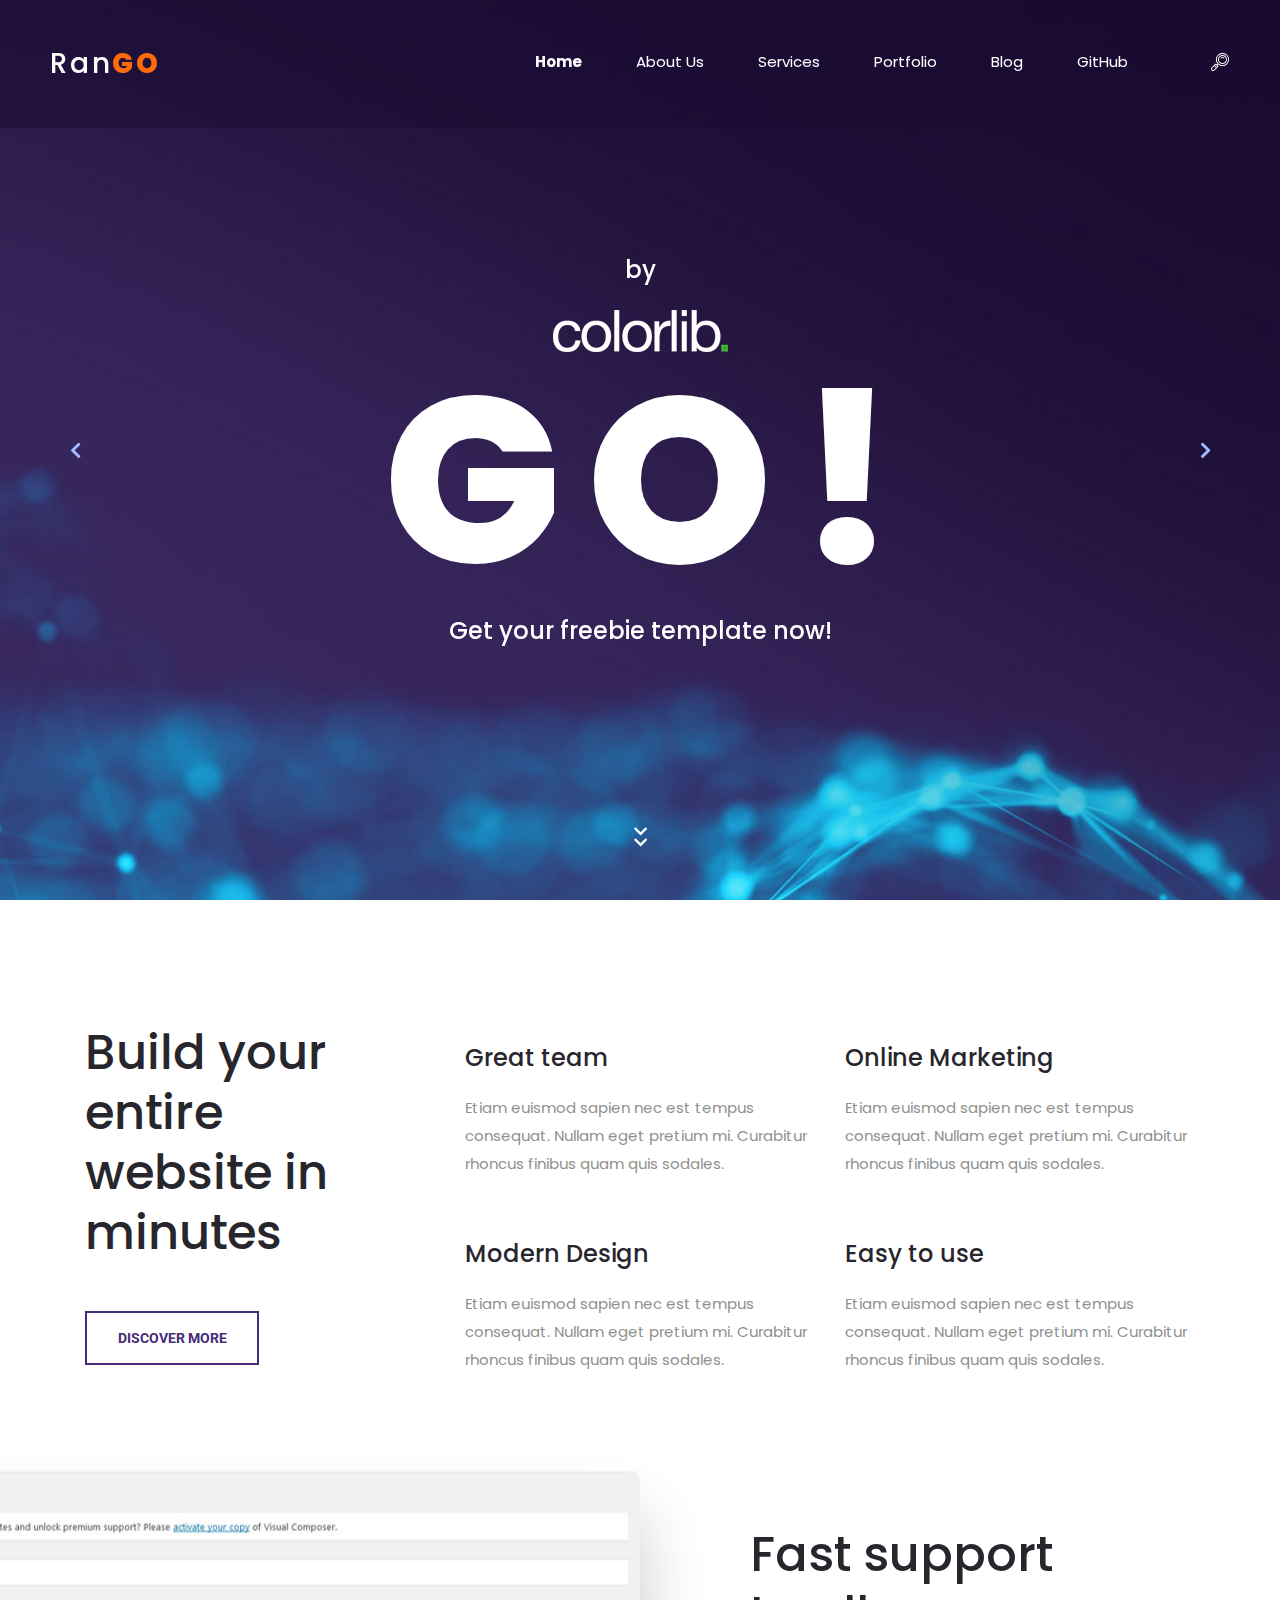
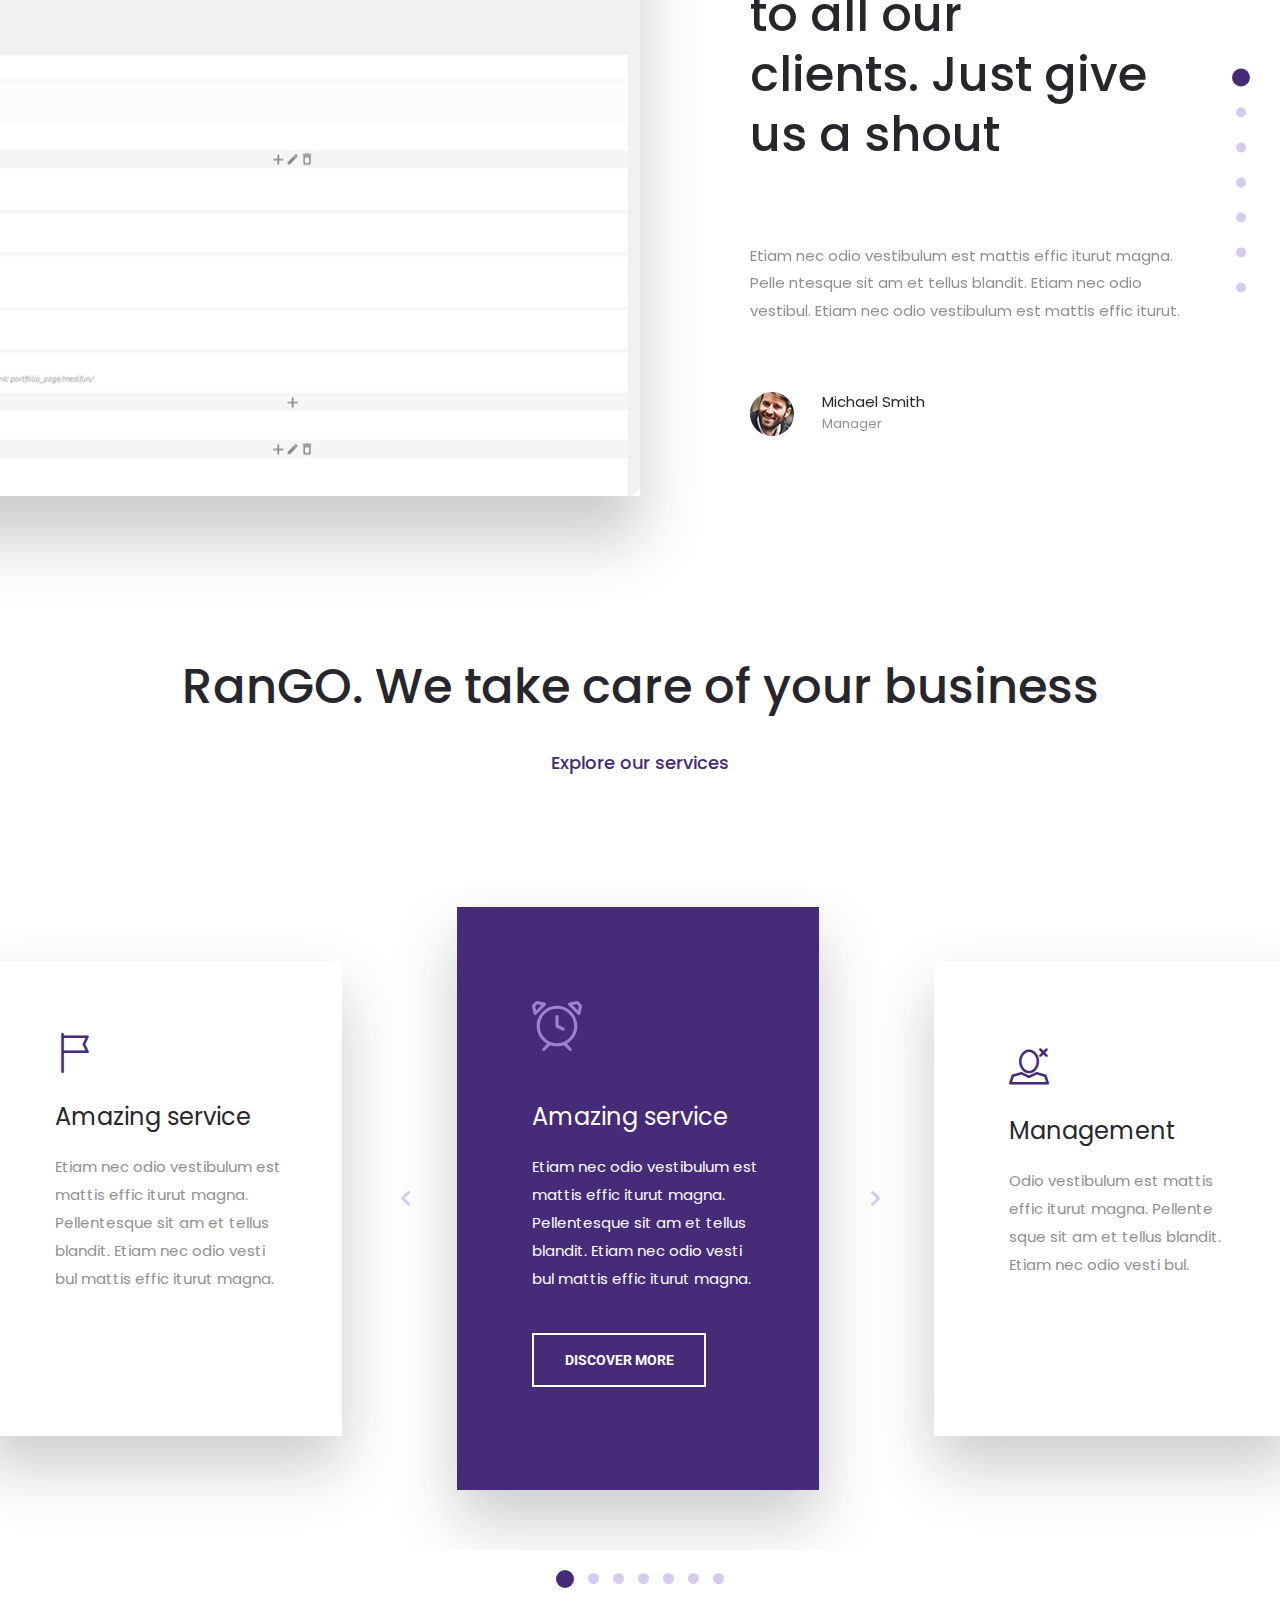
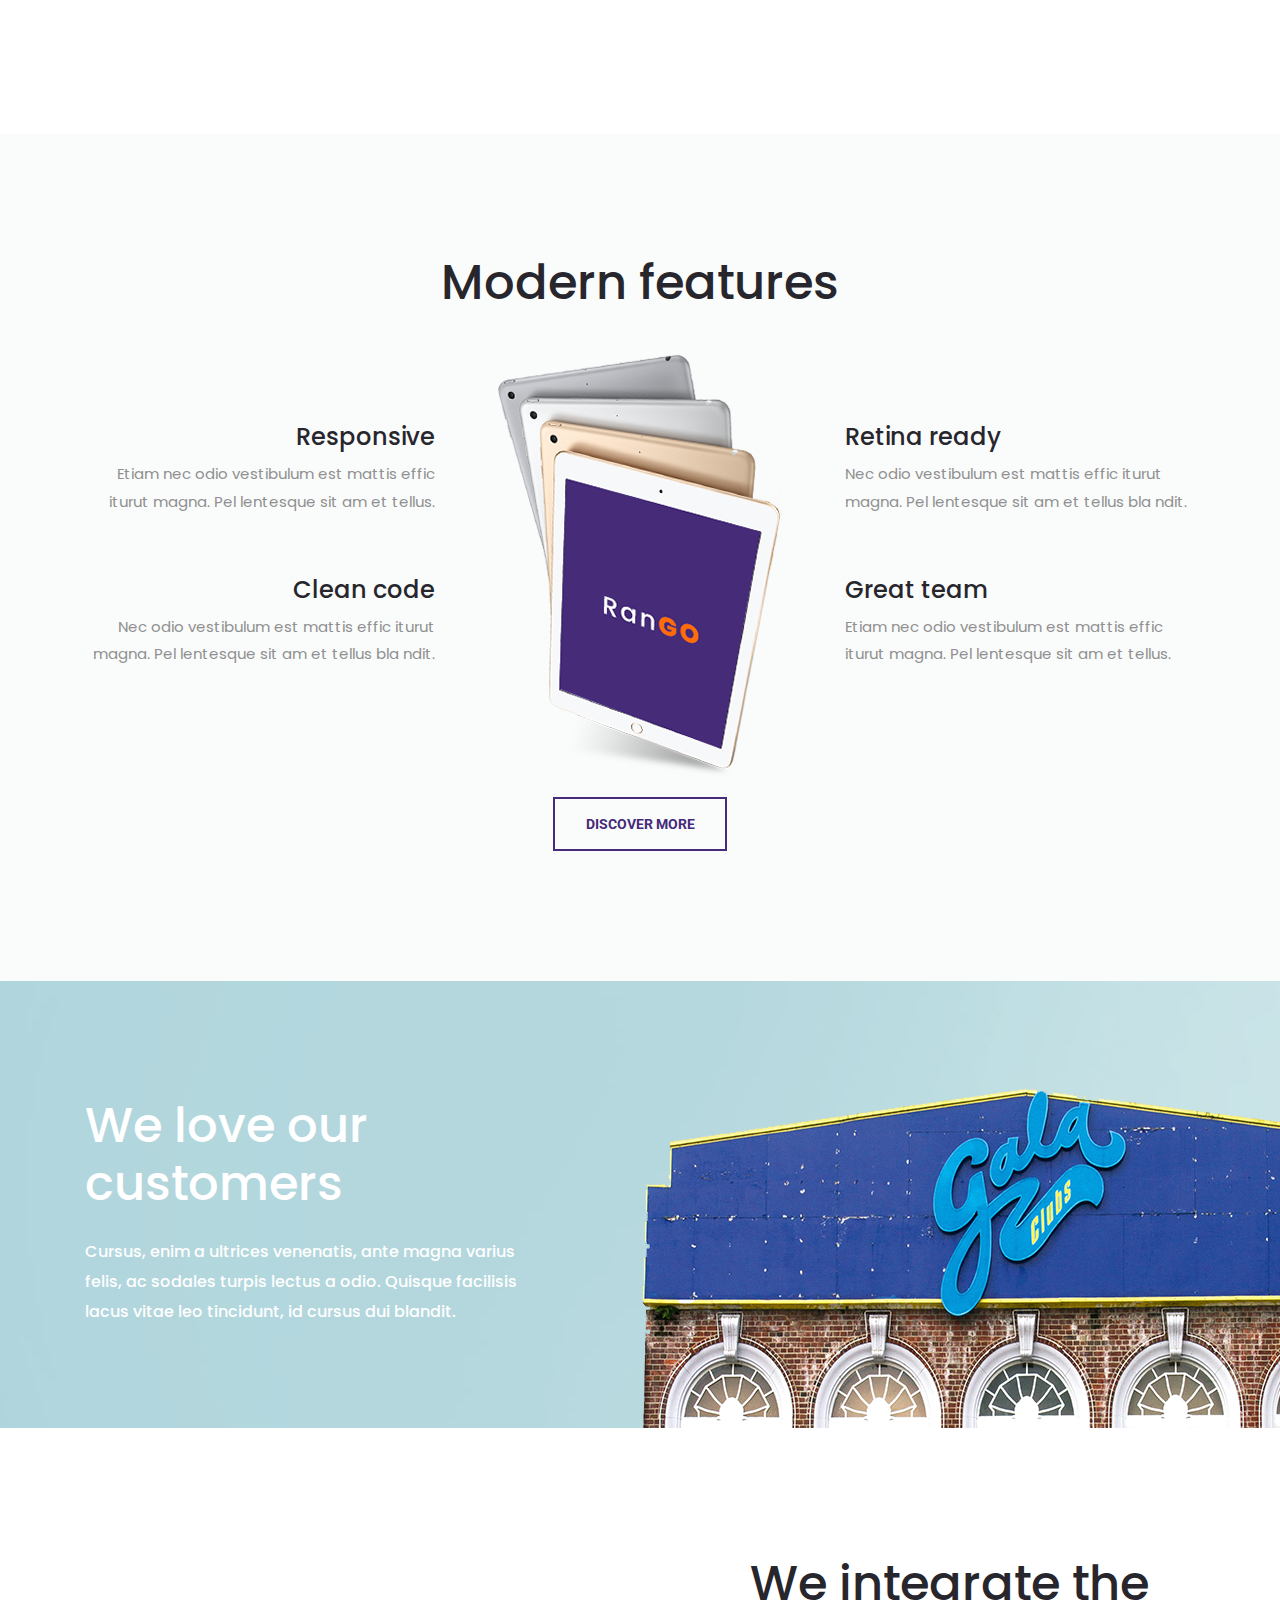
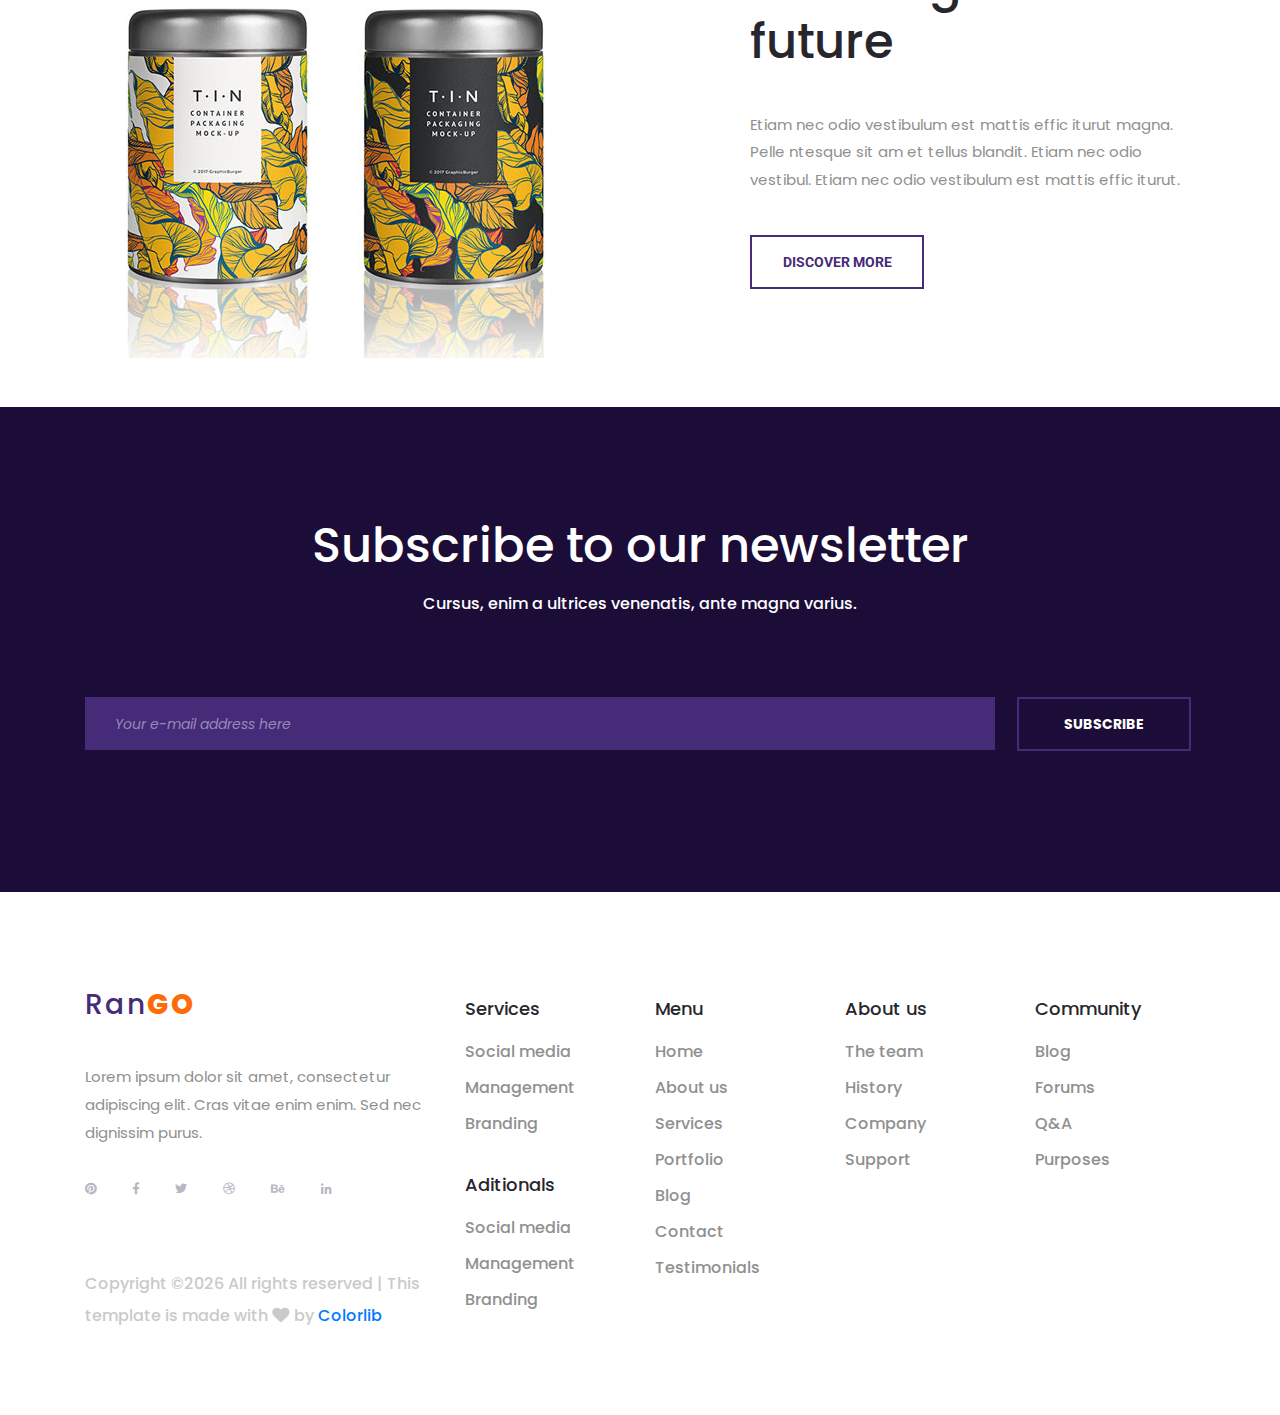
==== index.html @ 9c05bc5b "Añado plantillas para el sitio web" ====
<!DOCTYPE html>
<html lang="en">
<head>
<title>RanGO - Home</title>
<meta charset="utf-8">
<meta http-equiv="X-UA-Compatible" content="IE=edge">
<meta name="description" content="RanGO Project">
<meta name="viewport" content="width=device-width, initial-scale=1">
<link rel="stylesheet" type="text/css" href="styles/bootstrap4/bootstrap.min.css">
<link href="plugins/fontawesome-free-5.0.1/css/fontawesome-all.css" rel="stylesheet" type="text/css">
<link rel="stylesheet" type="text/css" href="plugins/OwlCarousel2-2.2.1/owl.carousel.css">
<link rel="stylesheet" type="text/css" href="plugins/OwlCarousel2-2.2.1/owl.theme.default.css">
<link rel="stylesheet" type="text/css" href="plugins/OwlCarousel2-2.2.1/animate.css">
<link rel="stylesheet" type="text/css" href="plugins/slick-1.8.0/slick.css">
<link href="plugins/icon-font/styles.css" rel="stylesheet" type="text/css">
<link rel="stylesheet" type="text/css" href="styles/main_styles.css">
<link rel="stylesheet" type="text/css" href="styles/responsive.css">
</head>

<body>

<div class="super_container">
	
	<!-- Header -->

	<header class="header d-flex flex-row justify-content-end align-items-center trans_200">
		
		<!-- Logo -->
		<div class="logo mr-auto">
			<a href="#">Ran<span>go</span></a>
		</div>

		<!-- Navigation -->
		<nav class="main_nav justify-self-end text-right">
			<ul>
				<li class="active"><a href="#">Home</a></li>
				<li><a href="about.html">About Us</a></li>
				<li><a href="services.html">Services</a></li>
				<li><a href="portfolio.html">Portfolio</a></li>
				<li><a href="https://linuxpsmrworks.business.blog/">Blog</a></li>
				<li><a href="contact.html">GitHub</a></li>
			</ul>
			
			<!-- Search -->
			<div class="search">
				<div class="search_content d-flex flex-column align-items-center justify-content-center">
					<div class="search_button d-flex flex-column align-items-center justify-content-center">
						<svg version="1.1" id="Layer_1" xmlns="http://www.w3.org/2000/svg" xmlns:xlink="http://www.w3.org/1999/xlink" x="0px" y="0px"
							width="18px" height="18px" viewBox="0 0 100 100" enable-background="new 0 0 100 100" xml:space="preserve">
							<g>
								<g>
									<path class="search_path" fill="#FFFFFF" d="M89.354,10.609c-14.144-14.146-37.157-14.146-51.301,0c-6.852,6.853-10.625,15.964-10.625,25.655
										c0,8.829,3.132,17.174,8.87,23.771l-4.32,4.321l-4.402-4.403c-0.482-0.482-1.137-0.754-1.819-0.754s-1.337,0.271-1.819,0.754
										L3.31,80.584c-2.148,2.147-3.331,5.004-3.331,8.042s1.183,5.895,3.331,8.042C5.457,98.817,8.313,100,11.35,100
										c3.038,0,5.894-1.184,8.041-3.331l20.627-20.631c0.482-0.482,0.753-1.137,0.753-1.819s-0.271-1.337-0.753-1.819l-4.403-4.403
										l4.322-4.322c6.795,5.902,15.28,8.855,23.766,8.855c9.289,0,18.579-3.537,25.65-10.61c6.852-6.853,10.625-15.963,10.625-25.654
										C99.979,26.573,96.205,17.462,89.354,10.609z M15.753,93.029c-1.176,1.177-2.739,1.824-4.403,1.824
										c-1.663,0-3.227-0.648-4.403-1.824c-1.176-1.176-1.823-2.74-1.823-4.403s0.647-3.228,1.824-4.403L18.458,72.71l8.805,8.807
										L15.753,93.029z M30.902,77.878l-8.805-8.807l3.659-3.66l8.806,8.808L30.902,77.878z M85.715,58.28
										c-12.137,12.14-31.886,12.14-44.023,0c-5.88-5.881-9.118-13.699-9.118-22.016c0-8.316,3.238-16.135,9.118-22.016
										c6.069-6.069,14.041-9.104,22.012-9.104c7.972,0,15.943,3.035,22.013,9.104c5.88,5.881,9.117,13.699,9.117,22.016
										S91.596,52.399,85.715,58.28z"></path>
								</g>
							</g>
							<g>
								<g>
									<path class="search_path" fill="#FFFFFF" d="M81.47,18.495c-9.797-9.798-25.736-9.798-35.533,0c-9.796,9.798-9.796,25.741,0,35.539
										c4.898,4.898,11.333,7.349,17.766,7.349c6.435,0,12.868-2.45,17.767-7.349l0,0C91.266,44.235,91.266,28.293,81.47,18.495z
										 M77.831,50.395c-7.79,7.791-20.466,7.791-28.256,0c-7.79-7.792-7.79-20.469,0-28.261c3.896-3.896,9.011-5.843,14.128-5.843
										c5.116,0,10.233,1.948,14.128,5.843C85.621,29.925,85.621,42.603,77.831,50.395z"></path>
								</g>
							</g>
							<g>
								<g>
									<path class="search_path" fill="#FFFFFF" d="M73.283,26.683c-5.282-5.283-13.877-5.283-19.16,0c-1.004,1.005-1.004,2.634,0,3.639
										c1.005,1.005,2.634,1.005,3.639,0c3.276-3.276,8.607-3.276,11.884,0c0.502,0.503,1.16,0.754,1.818,0.754
										c0.659,0,1.317-0.251,1.819-0.754C74.288,29.317,74.288,27.688,73.283,26.683z"></path>
								</g>
							</g>
						</svg>
					</div>

					<form id="search_form" class="search_form bez_1">
						<input type="search" class="search_input bez_1">
					</form>

				</div>
			</div>
		</nav>

		<!-- Hamburger -->
		<div class="hamburger_container bez_1">
			<i class="fas fa-bars trans_200"></i>
		</div>
		
	</header>

	<!-- Menu -->

	<div class="menu_container">
		<div class="menu menu_mm text-right">
			<div class="menu_close"><i class="far fa-times-circle trans_200"></i></div>
			<ul class="menu_mm">
				<li class="menu_mm active"><a href="#">Home</a></li>
				<li class="menu_mm"><a href="about.html">About Us</a></li>
				<li class="menu_mm"><a href="services.html">Services</a></li>
				<li class="menu_mm"><a href="portfolio.html">Portfolio</a></li>
				<li class="menu_mm"><a href="blog.html">Blog</a></li>
				<li class="menu_mm"><a href="contact.html">Contact</a></li>
			</ul>
		</div>
	</div>

	<!-- Home -->

	<div class="home">
		<div class="home_background_container prlx_parent">
			<div class="home_background prlx" style="background-image:url(images/slider_background.jpg)"></div>
		</div>
		
		<!-- Hero Slider -->
		<div class="hero_slider_container">
			
			<!-- Slider -->
			<div class="owl-carousel owl-theme hero_slider">

				<!-- Slider Item -->
				<div class="owl-item hero_slider_item item_1 d-flex flex-column align-items-center justify-content-center">
					<span>by</span>
					<span><img src="images/colorlib.png" alt=""></span>
					<span>GO!</span>
					<span>Get your freebie template now!</span>
				</div>

				<!-- Slider Item -->
				<div class="owl-item hero_slider_item item_1 d-flex flex-column align-items-center justify-content-center">
					<span>by</span>
					<span><img src="images/colorlib.png" alt=""></span>
					<span>GO!</span>
					<span>Get your freebie template now!</span>
				</div>

				<!-- Slider Item -->
				<div class="owl-item hero_slider_item item_1 d-flex flex-column align-items-center justify-content-center">
					<span>by</span>
					<span><img src="images/colorlib.png" alt=""></span>
					<span>GO!</span>
					<span>Get your freebie template now!</span>
				</div>

			</div>
			
			<!-- Hero Slider Navigation Left -->
			<div class="hero_slider_nav hero_slider_nav_left">
				<div class="hero_slider_prev d-flex flex-column align-items-center justify-content-center trans_200">
					<i class="fas fa-chevron-left trans_200"></i>
				</div>
			</div>

			<!-- Hero Slider Navigation Right -->
			<div class="hero_slider_nav hero_slider_nav_right">
				<div class="hero_slider_next d-flex flex-column align-items-center justify-content-center trans_200">
					<i class="fas fa-chevron-right trans_200"></i>
				</div>
			</div>

		</div>

		<div class="hero_side_text_container">
			<div class="double_arrow_container d-flex flex-column align-items-center justify-content-center">
				<div class="double_arrow nav_links" data-scroll-to=".icon_boxes">
					<i class="fas fa-chevron-left trans_200"></i>
					<i class="fas fa-chevron-left trans_200"></i>
				</div>
			</div>
			<div class="hero_side_text">
				<h2>Modern design easy to use</h2>
				<p>Maecenas id orci rutrum, vehicula nunc sit amet, fringilla ante. Nulla efficitur vitae ligula commodo varius.</p>
			</div>
		</div>
		
		<div class="next_section_scroll">
			<div class="next_section nav_links" data-scroll-to=".icon_boxes">
				<i class="fas fa-chevron-down trans_200"></i>
				<i class="fas fa-chevron-down trans_200"></i>
			</div>
		</div>
			
	</div>

	<!-- Icon Boxes -->

	<div class="icon_boxes">
		<div class="container">
			<div class="row">
				<div class="col-lg-4">
					<div class="icon_box_title">
						<h1>Build your entire website in minutes</h1>
					</div>
					<div class="button icon_box_button trans_200">
						<a href="#" class="trans_200">discover more</a>
					</div>
				</div>

				<div class="col-lg-4 icon_box_col">

					<!-- Icon Box Item -->
					<div class="icon_box_item">
						<h2>Great team</h2>
						<p>Etiam euismod sapien nec est tempus consequat. Nullam eget pretium mi. Curabitur rhoncus finibus quam quis sodales.</p>
					</div>

					<!-- Icon Box Item -->
					<div class="icon_box_item">
						<h2>Modern Design</h2>
						<p>Etiam euismod sapien nec est tempus consequat. Nullam eget pretium mi. Curabitur rhoncus finibus quam quis sodales.</p>
					</div>

				</div>

				<div class="col-lg-4 icon_box_col">

					<!-- Icon Box Item -->
					<div class="icon_box_item">
						<h2>Online Marketing</h2>
						<p>Etiam euismod sapien nec est tempus consequat. Nullam eget pretium mi. Curabitur rhoncus finibus quam quis sodales.</p>
					</div>

					<!-- Icon Box Item -->
					<div class="icon_box_item">
						<h2>Easy to use</h2>
						<p>Etiam euismod sapien nec est tempus consequat. Nullam eget pretium mi. Curabitur rhoncus finibus quam quis sodales.</p>
					</div>
					
				</div>
			</div>
		</div>
	</div>

	<!-- Vertical Slider Section -->

	<div class="v_slider_section">
		<div class="container fill_height">
			<div class="row fill_height">

				<div class="col-lg-6 v_slider_section_image">
					<div class="v_slider_image">
						<img src="images/v_slider_section.jpg" alt="">
					</div>
				</div>

				<div class="col-lg-5 offset-lg-1 v_slider_content d-flex flex-column justify-content-center">
					<div class="v_slider_container">

						<!-- Vertical Slider -->
						<div class="v_slider">

							<!-- Vertical Slider Item -->
							<div class="v_slider_item">
								<h1>Fast support</h1>
								<h1>to all our</h1>
								<h1>clients. Just give</h1>
								<h1>us a shout</h1>
								<p>Etiam nec odio vestibulum est mattis effic iturut magna. Pelle ntesque sit am et tellus blandit. Etiam nec odio vestibul. Etiam nec odio vestibulum est mattis effic iturut.</p>
								<div class="person d-flex flex-row">
									<div class="person_image">
										<img src="images/person_1.png" alt="">
									</div>
									<div class="person_meta">
										<div class="person_name">Michael Smith</div>
										<div class="person_title">Manager</div>
									</div>
								</div>
							</div>

							<!-- Vertical Slider Item -->
							<div class="v_slider_item">
								<h1>Fast support</h1>
								<h1>to all our</h1>
								<h1>clients. Just give</h1>
								<h1>us a shout</h1>
								<p>Etiam nec odio vestibulum est mattis effic iturut magna. Pelle ntesque sit am et tellus blandit. Etiam nec odio vestibul. Etiam nec odio vestibulum est mattis effic iturut.</p>
								<div class="person d-flex flex-row">
									<div class="person_image">
										<img src="images/person_1.png" alt="">
									</div>
									<div class="person_meta">
										<div class="person_name">Michael Smith</div>
										<div class="person_title">Manager</div>
									</div>
								</div>
							</div>

							<!-- Vertical Slider Item -->
							<div class="v_slider_item">
								<h1>Fast support</h1>
								<h1>to all our</h1>
								<h1>clients. Just give</h1>
								<h1>us a shout</h1>
								<p>Etiam nec odio vestibulum est mattis effic iturut magna. Pelle ntesque sit am et tellus blandit. Etiam nec odio vestibul. Etiam nec odio vestibulum est mattis effic iturut.</p>
								<div class="person d-flex flex-row">
									<div class="person_image">
										<img src="images/person_1.png" alt="">
									</div>
									<div class="person_meta">
										<div class="person_name">Michael Smith</div>
										<div class="person_title">Manager</div>
									</div>
								</div>
							</div>

							<!-- Vertical Slider Item -->
							<div class="v_slider_item">
								<h1>Fast support</h1>
								<h1>to all our</h1>
								<h1>clients. Just give</h1>
								<h1>us a shout</h1>
								<p>Etiam nec odio vestibulum est mattis effic iturut magna. Pelle ntesque sit am et tellus blandit. Etiam nec odio vestibul. Etiam nec odio vestibulum est mattis effic iturut.</p>
								<div class="person d-flex flex-row">
									<div class="person_image">
										<img src="images/person_1.png" alt="">
									</div>
									<div class="person_meta">
										<div class="person_name">Michael Smith</div>
										<div class="person_title">Manager</div>
									</div>
								</div>
							</div>

							<!-- Vertical Slider Item -->
							<div class="v_slider_item">
								<h1>Fast support</h1>
								<h1>to all our</h1>
								<h1>clients. Just give</h1>
								<h1>us a shout</h1>
								<p>Etiam nec odio vestibulum est mattis effic iturut magna. Pelle ntesque sit am et tellus blandit. Etiam nec odio vestibul. Etiam nec odio vestibulum est mattis effic iturut.</p>
								<div class="person d-flex flex-row">
									<div class="person_image">
										<img src="images/person_1.png" alt="">
									</div>
									<div class="person_meta">
										<div class="person_name">Michael Smith</div>
										<div class="person_title">Manager</div>
									</div>
								</div>
							</div>

							<!-- Vertical Slider Item -->
							<div class="v_slider_item">
								<h1>Fast support</h1>
								<h1>to all our</h1>
								<h1>clients. Just give</h1>
								<h1>us a shout</h1>
								<p>Etiam nec odio vestibulum est mattis effic iturut magna. Pelle ntesque sit am et tellus blandit. Etiam nec odio vestibul. Etiam nec odio vestibulum est mattis effic iturut.</p>
								<div class="person d-flex flex-row">
									<div class="person_image">
										<img src="images/person_1.png" alt="">
									</div>
									<div class="person_meta">
										<div class="person_name">Michael Smith</div>
										<div class="person_title">Manager</div>
									</div>
								</div>
							</div>

							<!-- Vertical Slider Item -->
							<div class="v_slider_item">
								<h1>Fast support</h1>
								<h1>to all our</h1>
								<h1>clients. Just give</h1>
								<h1>us a shout</h1>
								<p>Etiam nec odio vestibulum est mattis effic iturut magna. Pelle ntesque sit am et tellus blandit. Etiam nec odio vestibul. Etiam nec odio vestibulum est mattis effic iturut.</p>
								<div class="person d-flex flex-row">
									<div class="person_image">
										<img src="images/person_1.png" alt="">
									</div>
									<div class="person_meta">
										<div class="person_name">Michael Smith</div>
										<div class="person_title">Manager</div>
									</div>
								</div>
							</div>

						</div>
					</div>
				</div>

			</div>
		</div>
	</div>

	<!-- Services -->

	<div class="services">
		<div class="container">
			<div class="row">
				<div class="col text-center">
					<div class="section_title">
						<h1>RanGO. We take care of your business</h1>
						<span>Explore our services</span>
					</div>
				</div>
			</div>
		</div>

		<div class="h_slider_container services_slider_container">
			<div class="service_slider_outer">
				<!-- Services Slider -->
				<div class="owl-carousel owl-theme services_slider">
					
					<!-- Services Slider Item-->
					<div class="owl-item services_item">
						<div class="services_item_inner">
							<div class="service_item_content">
								<div class="service_item_title">
									<div class="service_item_icon">
										<div data-icon="&#xe083;" class="icon"></div>
									</div>
									<h2>Amazing service</h2>
								</div>
								<p>Etiam nec odio vestibulum est mattis effic iturut magna. Pellentesque sit am et tellus blandit. Etiam nec odio vesti bul mattis effic iturut magna.</p>
								<div class="button service_item_button trans_200">
									<a href="#" class="trans_200">discover more</a>
								</div>
							</div>
						</div>
					</div>

					<!-- Services Slider Item-->
					<div class="owl-item services_item">
						<div class="services_item_inner">
							<div class="service_item_content">
								<div class="service_item_title">
									<div class="service_item_icon">
										<div data-icon="&#xe059;" class="icon"></div>
									</div>
									<h2>Management</h2>
								</div>
								<p>Odio vestibulum est mattis effic iturut magna. Pellente sque sit am et tellus blandit. Etiam nec odio vesti bul.</p>
								<div class="button service_item_button trans_200">
									<a href="#" class="trans_200">discover more</a>
								</div>
							</div>
						</div>
					</div>

					<!-- Services Slider Item-->
					<div class="owl-item services_item">
						<div class="services_item_inner">
							<div class="service_item_content">
								<div class="service_item_title">
									<div class="service_item_icon">
										<div data-icon="&#xe024;" class="icon"></div>
									</div>
									<h2>Risk Evaluation</h2>
								</div>
								<p>Odio vestibulum est mattis effic iturut magna. Pellente sque sit am et tellus blandit. Etiam nec odio vesti bul.</p>
								<div class="button service_item_button trans_200">
									<a href="#" class="trans_200">discover more</a>
								</div>
							</div>
						</div>
					</div>

					<!-- Services Slider Item-->
					<div class="owl-item services_item">
						<div class="services_item_inner">
							<div class="service_item_content">
								<div class="service_item_title">
									<div class="service_item_icon">
										<div data-icon="&#xe05e;" class="icon"></div>
									</div>
									<h2>Assesment</h2>
								</div>
								<p>Etiam nec odio vestibulum est mattis effic iturut magna. Pel lentesque sit am et tellus bla ndit. Etiam nec odio vestibul.</p>
								<div class="button service_item_button trans_200">
									<a href="#" class="trans_200">discover more</a>
								</div>
							</div>
						</div>
					</div>

					<!-- Services Slider Item-->
					<div class="owl-item services_item">
						<div class="services_item_inner">
							<div class="service_item_content">
								<div class="service_item_title">
									<div class="service_item_icon">
										<div data-icon="&#xe059;" class="icon"></div>
									</div>
									<h2>Great team</h2>
								</div>
								<p>Etiam nec odio vestibulum est mattis effic iturut magna. Pel lentesque sit am et tellus bla ndit. Etiam nec odio vestibul.</p>
								<div class="button service_item_button trans_200">
									<a href="#" class="trans_200">discover more</a>
								</div>
							</div>
						</div>
					</div>

					<!-- Services Slider Item-->
					<div class="owl-item services_item">
						<div class="services_item_inner">
							<div class="service_item_content">
								<div class="service_item_title">
									<div class="service_item_icon">
										<div data-icon="&#xe040;" class="icon"></div>
									</div>
									<h2>Amazing service</h2>
								</div>
								<p>Etiam nec odio vestibulum est mattis effic iturut magna. Pellentesque sit am et tellus blandit. Etiam nec odio vesti bul mattis effic iturut magna.</p>
								<div class="button service_item_button trans_200">
									<a href="#" class="trans_200">discover more</a>
								</div>
							</div>
						</div>
					</div>

					<!-- Services Slider Item-->
					<div class="owl-item services_item">
						<div class="services_item_inner">
							<div class="service_item_content">
								<div class="service_item_title">
									<div class="service_item_icon">
										<div data-icon="&#xe020;" class="icon"></div>
									</div>
									<h2>Amazing service</h2>
								</div>
								<p>Etiam nec odio vestibulum est mattis effic iturut magna. Pellentesque sit am et tellus blandit. Etiam nec odio vesti bul mattis effic iturut magna.</p>
								<div class="button service_item_button trans_200">
									<a href="#" class="trans_200">discover more</a>
								</div>
							</div>
						</div>
					</div>

				</div>
			
				<div class="services_slider_nav services_slider_nav_left"><i class="fas fa-chevron-left trans_200"></i></div>
				<div class="services_slider_nav services_slider_nav_right"><i class="fas fa-chevron-right trans_200"></i></div>

			</div>
		</div>
	</div>

	<!-- Features -->

	<div class="features">
		<div class="container">
			<div class="row">
				<div class="col text-center">

					<div class="section_title">
						<h1>Modern features</h1>
					</div>

				</div>
			</div>
			<div class="row features_row">

				<div class="col-lg-4 text-lg-right features_col order-lg-1 order-2">
					
					<!-- Features Item-->
					<div class="features_item">
						<h2>Responsive</h2>
						<p>Etiam nec odio vestibulum est mattis effic iturut magna. Pel lentesque sit am et tellus.</p>
					</div>

					<!-- Features Item-->
					<div class="features_item">
						<h2>Clean code</h2>
						<p>Nec odio vestibulum est mattis effic iturut magna. Pel lentesque sit am et tellus bla ndit.</p>
					</div>

				</div>

				<div class="col-lg-4 d-flex flex-column align-items-center order-lg-2 order-1">
					<div class="features_image">
						<img src="images/features.png" alt="">
					</div>
					<div class="button features_button trans_200">
						<a href="#" class="trans_200">discover more</a>
					</div>
				</div>

				<div class="col-lg-4 features_col order-lg-3 order-3">
					
					<!-- Features Item-->
					<div class="features_item">
						<h2>Retina ready</h2>
						<p>Nec odio vestibulum est mattis effic iturut magna. Pel lentesque sit am et tellus bla ndit.</p>
					</div>

					<!-- Features Item-->
					<div class="features_item">
						<h2>Great team</h2>
						<p>Etiam nec odio vestibulum est mattis effic iturut magna. Pel lentesque sit am et tellus.</p>
					</div>

					<div class="button features_button_2 trans_200">
						<a href="#" class="trans_200">discover more</a>
					</div>

				</div>
			</div>
		</div>
	</div>

	<!-- Call to action -->

	<div class="cta">
		<div class="cta_background" style="background-image:url(images/cta_background.jpg)"></div>
		
		<div class="container">
			<div class="row">
				<div class="col-lg-5 order-lg-1 order-2">
					<div class="cta_content">
						<h1>We love our customers</h1>
						<p>Cursus, enim a ultrices venenatis, ante magna varius felis, ac sodales turpis lectus a odio. Quisque facilisis lacus vitae leo tincidunt, id cursus dui blandit.</p>
					</div>
				</div>

				<div class="col-lg-6 offset-lg-1 order-lg-2 order-1">
					<div class="cta_image d-flex flex-column justify-content-end">
						<img src="images/cta.png" alt="image by https://unsplash.com/@heysupersimi">
					</div>
				</div>
			</div>
		</div>
	</div>

	<!-- Text Line -->

	<div class="text_line">
		<div class="container">
			<div class="row">

				<div class="col-lg-5 text-lg-right text-center">
					<div class="text_line_image">
						<img src="images/line.jpg" alt="">
					</div>
				</div>

				<div class="col-lg-5 offset-lg-2">
					<div class="text_line_content">
						<h1>We integrate the future</h1>
						<p>Etiam nec odio vestibulum est mattis effic iturut magna. Pelle ntesque sit am et tellus blandit. Etiam nec odio vestibul. Etiam nec odio vestibulum est mattis effic iturut.</p>
						<div class="button text_line_button trans_200">
							<a href="#" class="trans_200">discover more</a>
						</div>
					</div>
				</div>
			</div>
		</div>
	</div>

	<!-- Newsletter -->

	<div class="newsletter">
		<div class="container">
			<div class="row">
				<div class="col text-lg-center text-left">
					<div class="newsletter_content">

						<!-- Newsletter Title -->
						<div class="newsletter_title">
							<h1>Subscribe to our newsletter</h1>
							<span>Cursus, enim a ultrices venenatis, ante magna varius.</span>
						</div>
						
						<!-- Newsletter Form -->
						<div class="newsletter_form_container">
							<form action="#">
								<div class="input-group">
									<input type="email" class="newsletter_email" placeholder="Your e-mail address here" required="required" data-error="Valid email address is required.">
									<button id="newsletter_form_submit" type="submit" class="button newsletter_submit_button trans_200" value="Submit">
										subscribe
									</button>
								</div>
									
							</form>
						</div>

					</div>
				</div>
			</div>
		</div>
	</div>

	<!-- Footer -->

	<footer class="footer">
		<div class="container">
			<div class="row">
				
				<div class="col-lg-4">

					<!-- Footer Intro -->
					<div class="footer_intro">

						<!-- Logo -->
						<div class="logo footer_logo">
							<a href="#">Ran<span>go</span></a>
						</div>

						<p>Lorem ipsum dolor sit amet, consectetur adipiscing elit. Cras vitae enim enim. Sed nec dignissim purus.</p>
						
						<!-- Social -->
						<div class="footer_social">
							<ul>
								<li><a href="#"><i class="fab fa-pinterest"></i></a></li>
								<li><a href="#"><i class="fab fa-facebook-f"></i></a></li>
								<li><a href="#"><i class="fab fa-twitter"></i></a></li>
								<li><a href="#"><i class="fab fa-dribbble"></i></a></li>
								<li><a href="#"><i class="fab fa-behance"></i></a></li>
								<li><a href="#"><i class="fab fa-linkedin-in"></i></a></li>
							</ul>
						</div>
						
						<!-- Copyright -->
						<div class="footer_cr"><!-- Link back to Colorlib can't be removed. Template is licensed under CC BY 3.0. -->
Copyright &copy;<script>document.write(new Date().getFullYear());</script> All rights reserved | This template is made with <i class="fa fa-heart" aria-hidden="true"></i> by <a href="https://colorlib.com" target="_blank">Colorlib</a>
<!-- Link back to Colorlib can't be removed. Template is licensed under CC BY 3.0. --></div>

					</div>

				</div>
				
				<!-- Footer Services -->
				<div class="col-lg-2">

					<div class="footer_col">
						<div class="footer_col_title">Services</div>
						<ul>
							<li><a href="#">Social media</a></li>
							<li><a href="#">Management</a></li>
							<li><a href="#">Branding</a></li>
						</ul>
					</div>
					
					<div class="footer_col">
						<div class="footer_col_title">Aditionals</div>
						<ul>
							<li><a href="#">Social media</a></li>
							<li><a href="#">Management</a></li>
							<li><a href="#">Branding</a></li>
						</ul>
					</div>

				</div>

				<!-- Footer Menu -->
				<div class="col-lg-2">

					<div class="footer_col">
						<div class="footer_col_title">Menu</div>
						<ul>
							<li><a href="#">Home</a></li>
							<li><a href="#">About us</a></li>
							<li><a href="#">Services</a></li>
							<li><a href="#">Portfolio</a></li>
							<li><a href="#">Blog</a></li>
							<li><a href="#">Contact</a></li>
							<li><a href="#">Testimonials</a></li>
						</ul>
					</div>

				</div>

				<!-- Footer About -->
				<div class="col-lg-2">

					<div class="footer_col">
						<div class="footer_col_title">About us</div>
						<ul>
							<li><a href="#">The team</a></li>
							<li><a href="#">History</a></li>
							<li><a href="#">Company</a></li>
							<li><a href="#">Support</a></li>
						</ul>
					</div>

				</div>

				<!-- Footer Community -->
				<div class="col-lg-2">

					<div class="footer_col">
						<div class="footer_col_title">Community</div>
						<ul>
							<li><a href="#">Blog</a></li>
							<li><a href="#">Forums</a></li>
							<li><a href="#">Q&A</a></li>
							<li><a href="#">Purposes</a></li>
						</ul>
					</div>

				</div>

			</div>

			<div class="row">
				<div class="col">
					<!-- Copyright -->
					<div class="footer_cr_2">2017 All rights reserved</div>
				</div>
			</div>
		</div>
	</footer>

</div>

<script src="js/jquery-3.2.1.min.js"></script>
<script src="styles/bootstrap4/popper.js"></script>
<script src="styles/bootstrap4/bootstrap.min.js"></script>
<script src="plugins/greensock/TweenMax.min.js"></script>
<script src="plugins/greensock/TimelineMax.min.js"></script>
<script src="plugins/scrollmagic/ScrollMagic.min.js"></script>
<script src="plugins/greensock/animation.gsap.min.js"></script>
<script src="plugins/greensock/ScrollToPlugin.min.js"></script>
<script src="plugins/slick-1.8.0/slick.js"></script>
<script src="plugins/OwlCarousel2-2.2.1/owl.carousel.js"></script>
<script src="plugins/scrollTo/jquery.scrollTo.min.js"></script>
<script src="plugins/easing/easing.js"></script>
<script src="js/custom.js"></script>
</body>

</html>
---- plugins/icon-font/styles.css ----
@charset "UTF-8";

@font-face {
  font-family: "outlined-iconset";
  src:url("fonts/outlined-iconset.eot");
  src:url("fonts/outlined-iconset.eot?#iefix") format("embedded-opentype"),
    url("fonts/outlined-iconset.woff") format("woff"),
    url("fonts/outlined-iconset.ttf") format("truetype"),
    url("fonts/outlined-iconset.svg#outlined-iconset") format("svg");
  font-weight: normal;
  font-style: normal;

}

[data-icon]:before {
  font-family: "outlined-iconset" !important;
  content: attr(data-icon);
  font-style: normal !important;
  font-weight: normal !important;
  font-variant: normal !important;
  text-transform: none !important;
  speak: none;
  line-height: 1;
  -webkit-font-smoothing: antialiased;
  -moz-osx-font-smoothing: grayscale;
}

[class^="icon-"]:before,
[class*=" icon-"]:before {
  font-family: "outlined-iconset" !important;
  font-style: normal !important;
  font-weight: normal !important;
  font-variant: normal !important;
  text-transform: none !important;
  speak: none;
  line-height: 1;
  -webkit-font-smoothing: antialiased;
  -moz-osx-font-smoothing: grayscale;
}

.icon-boat:before {
  content: "\e000";
}
.icon-booknote:before {
  content: "\e001";
}
.icon-booknote-add:before {
  content: "\e002";
}
.icon-booknote-remove:before {
  content: "\e003";
}
.icon-camera-1:before {
  content: "\e004";
}
.icon-camera-2:before {
  content: "\e005";
}
.icon-cloud-check:before {
  content: "\e006";
}
.icon-cloud-delete:before {
  content: "\e007";
}
.icon-cloud-download:before {
  content: "\e008";
}
.icon-cloud-upload:before {
  content: "\e009";
}
.icon-cloudy:before {
  content: "\e00a";
}
.icon-cocktail:before {
  content: "\e00b";
}
.icon-coffee:before {
  content: "\e00c";
}
.icon-compass:before {
  content: "\e00d";
}
.icon-compress:before {
  content: "\e00e";
}
.icon-cutlery:before {
  content: "\e00f";
}
.icon-delete:before {
  content: "\e010";
}
.icon-delete-folder:before {
  content: "\e011";
}
.icon-dialogue-add:before {
  content: "\e012";
}
.icon-dialogue-delete:before {
  content: "\e013";
}
.icon-dialogue-happy:before {
  content: "\e014";
}
.icon-dialogue-sad:before {
  content: "\e015";
}
.icon-dialogue-text:before {
  content: "\e016";
}
.icon-dialogue-think:before {
  content: "\e017";
}
.icon-diamond:before {
  content: "\e018";
}
.icon-dish-fork:before {
  content: "\e019";
}
.icon-dish-spoon:before {
  content: "\e01a";
}
.icon-download:before {
  content: "\e01b";
}
.icon-download-folder:before {
  content: "\e01c";
}
.icon-expand:before {
  content: "\e01d";
}
.icon-eye:before {
  content: "\e01e";
}
.icon-fast-food:before {
  content: "\e01f";
}
.icon-flag:before {
  content: "\e020";
}
.icon-folder:before {
  content: "\e021";
}
.icon-geolocalizator:before {
  content: "\e022";
}
.icon-globe:before {
  content: "\e023";
}
.icon-graph:before {
  content: "\e024";
}
.icon-graph-descending:before {
  content: "\e025";
}
.icon-graph-rising:before {
  content: "\e026";
}
.icon-hammer:before {
  content: "\e027";
}
.icon-happy-drop:before {
  content: "\e028";
}
.icon-headphones:before {
  content: "\e029";
}
.icon-heart:before {
  content: "\e02a";
}
.icon-heart-broken:before {
  content: "\e02b";
}
.icon-home:before {
  content: "\e02c";
}
.icon-hourglass:before {
  content: "\e02d";
}
.icon-image:before {
  content: "\e02e";
}
.icon-key:before {
  content: "\e02f";
}
.icon-life-buoy:before {
  content: "\e030";
}
.icon-list:before {
  content: "\e031";
}
.icon-lock-closed:before {
  content: "\e032";
}
.icon-lock-open:before {
  content: "\e033";
}
.icon-loudspeaker:before {
  content: "\e034";
}
.icon-magnifier:before {
  content: "\e035";
}
.icon-magnifier-minus:before {
  content: "\e036";
}
.icon-magnifier-plus:before {
  content: "\e037";
}
.icon-mail:before {
  content: "\e038";
}
.icon-mail-open:before {
  content: "\e039";
}
.icon-map:before {
  content: "\e03a";
}
.icon-medical-case:before {
  content: "\e03b";
}
.icon-microphone-1:before {
  content: "\e03c";
}
.icon-microphone-2:before {
  content: "\e03d";
}
.icon-minus:before {
  content: "\e03e";
}
.icon-multiple-image:before {
  content: "\e03f";
}
.icon-music-back:before {
  content: "\e040";
}
.icon-music-backtoend:before {
  content: "\e041";
}
.icon-music-eject:before {
  content: "\e042";
}
.icon-music-forward:before {
  content: "\e043";
}
.icon-music-forwardtoend:before {
  content: "\e044";
}
.icon-music-pause:before {
  content: "\e045";
}
.icon-music-play:before {
  content: "\e046";
}
.icon-music-random:before {
  content: "\e047";
}
.icon-music-repeat:before {
  content: "\e048";
}
.icon-music-stop:before {
  content: "\e049";
}
.icon-musical-note:before {
  content: "\e04a";
}
.icon-musical-note-2:before {
  content: "\e04b";
}
.icon-old-video-cam:before {
  content: "\e04c";
}
.icon-paper-pen:before {
  content: "\e04d";
}
.icon-paper-pencil:before {
  content: "\e04e";
}
.icon-paper-sheet:before {
  content: "\e04f";
}
.icon-pen-pencil-ruler:before {
  content: "\e050";
}
.icon-pencil:before {
  content: "\e051";
}
.icon-pencil-ruler:before {
  content: "\e052";
}
.icon-plus:before {
  content: "\e053";
}
.icon-portable-pc:before {
  content: "\e054";
}
.icon-pricetag:before {
  content: "\e055";
}
.icon-printer:before {
  content: "\e056";
}
.icon-profile:before {
  content: "\e057";
}
.icon-profile-add:before {
  content: "\e058";
}
.icon-profile-remove:before {
  content: "\e059";
}
.icon-rainy:before {
  content: "\e05a";
}
.icon-rotate:before {
  content: "\e05b";
}
.icon-setting-1:before {
  content: "\e05c";
}
.icon-setting-2:before {
  content: "\e05d";
}
.icon-share:before {
  content: "\e05e";
}
.icon-shield-down:before {
  content: "\e05f";
}
.icon-shield-left:before {
  content: "\e060";
}
.icon-shield-right:before {
  content: "\e061";
}
.icon-shield-up:before {
  content: "\e062";
}
.icon-shopping-cart:before {
  content: "\e063";
}
.icon-shopping-cart-content:before {
  content: "\e064";
}
.icon-sinth:before {
  content: "\e065";
}
.icon-smartphone:before {
  content: "\e066";
}
.icon-spread:before {
  content: "\e067";
}
.icon-squares:before {
  content: "\e068";
}
.icon-stormy:before {
  content: "\e069";
}
.icon-sunny:before {
  content: "\e06a";
}
.icon-tablet:before {
  content: "\e06b";
}
.icon-three-stripes-horiz:before {
  content: "\e06c";
}
.icon-three-stripes-vert:before {
  content: "\e06d";
}
.icon-ticket:before {
  content: "\e06e";
}
.icon-todolist:before {
  content: "\e06f";
}
.icon-todolist-add:before {
  content: "\e070";
}
.icon-todolist-check:before {
  content: "\e071";
}
.icon-trash-bin:before {
  content: "\e072";
}
.icon-tshirt:before {
  content: "\e073";
}
.icon-tv-monitor:before {
  content: "\e074";
}
.icon-umbrella:before {
  content: "\e075";
}
.icon-upload:before {
  content: "\e076";
}
.icon-upload-folder:before {
  content: "\e077";
}
.icon-variable:before {
  content: "\e078";
}
.icon-video-cam:before {
  content: "\e079";
}
.icon-volume-higher:before {
  content: "\e07a";
}
.icon-volume-lower:before {
  content: "\e07b";
}
.icon-volume-off:before {
  content: "\e07c";
}
.icon-watch:before {
  content: "\e07d";
}
.icon-waterfall:before {
  content: "\e07e";
}
.icon-website-1:before {
  content: "\e07f";
}
.icon-website-2:before {
  content: "\e080";
}
.icon-wine:before {
  content: "\e081";
}
.icon-calendar:before {
  content: "\e082";
}
.icon-alarm-clock:before {
  content: "\e083";
}
.icon-add-folder:before {
  content: "\e084";
}
.icon-accelerator:before {
  content: "\e085";
}
.icon-agenda:before {
  content: "\e086";
}
.icon-arrow-left:before {
  content: "\e087";
}
.icon-arrow-down:before {
  content: "\e088";
}
.icon-battery-1:before {
  content: "\e089";
}
.icon-case:before {
  content: "\e08a";
}
.icon-arrow-up:before {
  content: "\e08b";
}
.icon-arrow-right:before {
  content: "\e08c";
}
.icon-case-2:before {
  content: "\e08d";
}
.icon-cd:before {
  content: "\e08e";
}
.icon-battery-2:before {
  content: "\e08f";
}
.icon-battery-3:before {
  content: "\e090";
}
.icon-check:before {
  content: "\e091";
}
.icon-battery-4:before {
  content: "\e092";
}
.icon-chronometer:before {
  content: "\e093";
}
.icon-clock:before {
  content: "\e094";
}
.icon-blackboard-graph:before {
  content: "\e095";
}
---- styles/main_styles.css ----
@charset "utf-8";
/* CSS Document */

/******************************

COLOR PALETTE




[Table of Contents]

1. Fonts
2. Body and some general stuff
3. Home
	3.1 Header
		3.1.1 Logo
		3.1.2 Main Navigation
		3.1.3 Search
		3.1.4 Hamburger
	3.2 Hero Slider
	3.3 Next Section Scroll
4. Menu
5. Icon Boxes
6. Vertical Slider Section
7. Services
	7.1 Services Slider
8. Features
9. Call to action
10. Text Line
11. Newsletter
12. Footer


******************************/

/***********
1. Fonts
***********/

@import url('https://fonts.googleapis.com/css?family=Poppins:300,400,500,600,700,800,900|Roboto:300,400,500,700,900');

/*********************************
2. Body and some general stuff
*********************************/

*
{
	margin: 0;
	padding: 0;
	-webkit-font-smoothing: antialiased;
	-webkit-text-shadow: rgba(0,0,0,.01) 0 0 1px;
	text-shadow: rgba(0,0,0,.01) 0 0 1px;
}
body
{
	font-family: 'Poppins', sans-serif;
	font-size: 15px;
	line-height: 2;
	font-weight: 400;
	background: #FFFFFF;
	color: #6e6e6e;
}
div
{
	display: block;
	position: relative;
	-webkit-box-sizing: border-box;
    -moz-box-sizing: border-box;
    box-sizing: border-box;
}
ul
{
	list-style: none;
	margin-bottom: 0px;
}
p
{
	font-family: 'Poppins', sans-serif;
	font-size: 15px;
	line-height: 1.86;
	font-weight: 400;
	color: #909090;
	-webkit-font-smoothing: antialiased;
	-webkit-text-shadow: rgba(0,0,0,.01) 0 0 1px;
	text-shadow: rgba(0,0,0,.01) 0 0 1px;
}
p a
{
	display: inline;
	position: relative;
	color: inherit;
	border-bottom: solid 1px #ffa07f;
	-webkit-transition: all 200ms ease;
	-moz-transition: all 200ms ease;
	-ms-transition: all 200ms ease;
	-o-transition: all 200ms ease;
	transition: all 200ms ease;
}
a, a:hover, a:visited, a:active, a:link
{
	text-decoration: none;
	-webkit-font-smoothing: antialiased;
	-webkit-text-shadow: rgba(0,0,0,.01) 0 0 1px;
	text-shadow: rgba(0,0,0,.01) 0 0 1px;
}
p a:active
{
	position: relative;
	color: #FF6347;
}
p a:hover
{
	color: #FFFFFF;
	background: #ffa07f;
}
p a:hover::after
{
	opacity: 0.2;
}
::selection
{
	background: #ffd9bf;
	color: #ff6b09;
}
p::selection
{
	background: #ffd9bf;
}
h1{font-size: 48px;}
h2{font-size: 24px;}
h3{font-size: 18px;}
h4{font-size: 14px;}
h5{font-size: 11px;}
h1, h2, h3, h4, h5, h6
{
	color: #28262d;
	-webkit-font-smoothing: antialiased;
	-webkit-text-shadow: rgba(0,0,0,.01) 0 0 1px;
	text-shadow: rgba(0,0,0,.01) 0 0 1px;
}
h1::selection, 
h2::selection, 
h3::selection, 
h4::selection, 
h5::selection, 
h6::selection
{
	
}
::-webkit-input-placeholder
{
	font-size: 14px !important;
	font-style: italic !important;
	font-weight: 400 !important;
	color: #9988ba !important;
}
:-moz-placeholder /* older Firefox*/
{
	font-size: 14px !important;
	font-style: italic !important;
	font-weight: 400 !important;
	color: #9988ba !important;
}
::-moz-placeholder /* Firefox 19+ */ 
{
	font-size: 14px !important;
	font-style: italic !important;
	font-weight: 400 !important;
	color: #9988ba !important;
} 
:-ms-input-placeholder
{ 
	font-size: 14px !important;
	font-style: italic !important;
	font-weight: 400 !important;
	color: #9988ba !important;
}
::input-placeholder
{
	font-size: 14px !important;
	font-style: italic !important;
	font-weight: 400 !important;
	color: #9988ba !important;
}
.form-control
{
	color: #db5246;
}
section
{
	display: block;
	position: relative;
	box-sizing: border-box;
}
.clear
{
	clear: both;
}
.clearfix::before, .clearfix::after
{
	content: "";
	display: table;
}
.clearfix::after
{
	clear: both;
}
.clearfix
{
	zoom: 1;
}
.float_left
{
	float: left;
}
.float_right
{
	float: right;
}
.trans_200
{
	-webkit-transition: all 200ms ease;
	-moz-transition: all 200ms ease;
	-ms-transition: all 200ms ease;
	-o-transition: all 200ms ease;
	transition: all 200ms ease;
}
.trans_300
{
	-webkit-transition: all 300ms ease;
	-moz-transition: all 300ms ease;
	-ms-transition: all 300ms ease;
	-o-transition: all 300ms ease;
	transition: all 300ms ease;
}
.trans_400
{
	-webkit-transition: all 400ms ease;
	-moz-transition: all 400ms ease;
	-ms-transition: all 400ms ease;
	-o-transition: all 400ms ease;
	transition: all 400ms ease;
}
.trans_500
{
	-webkit-transition: all 500ms ease;
	-moz-transition: all 500ms ease;
	-ms-transition: all 500ms ease;
	-o-transition: all 500ms ease;
	transition: all 500ms ease;
}
.bez_1
{
	-webkit-transition: all 0.3s cubic-bezier(0.7, 0, 0.3, 1);
	-moz-transition: all 0.3s cubic-bezier(0.7, 0, 0.3, 1);
	-ms-transition: all 0.3s cubic-bezier(0.7, 0, 0.3, 1);
	-o-transition: all 0.3s cubic-bezier(0.7, 0, 0.3, 1);
	transition: all 0.3s cubic-bezier(0.7, 0, 0.3, 1);
}
.fill_height
{
	height: 100%;
}
.super_container
{
	width: 100%;
	overflow: hidden;
}
.button
{
	display: inline-block;
	height: 54px;
	width: 174px;
	text-align: center;
	border: solid 2px #452b78;
	background: transparent;
}
.button a
{
	display: block;
	font-family: 'Roboto', sans-serif;
	font-size: 14px;
	font-weight: 700;
	line-height: 50px;
	text-transform: uppercase;
	color: #452b78;
}
.prlx_parent
{
	overflow: hidden;
}
.prlx
{
	height: 130% !important;
}

/*********************************
3. Home
*********************************/

.home
{
	width: 100%;
	height: 100vh;
}
.home_background_container
{
	position: absolute;
	top: 0;
	left: 0;
	width: 100%;
	height: 100%;
}
.home_background
{
	width: 100%;
	height: 100%;
	background-repeat: no-repeat;
	background-size: cover;
	background-position: center center;
}

/*********************************
3.1 Header
*********************************/

.header
{
	position: fixed;
	top: 0;
	left: 0;
	width: 100%;
	height: 128px;
	background: rgba(27, 11, 51, 0.52);
	z-index: 10;
}
.header.scrolled
{
	height: 80px;
	background: rgba(27, 11, 51, 0.92);
}

/*********************************
3.1.1 Logo
*********************************/

.logo
{
	padding-left: 57px;
	flex-basis: 50%;
}
.logo a
{
	font-size: 36px;
	font-weight: 500;
	color: #fefefe;
	letter-spacing: 0.1em;
	line-height: 128px;
}
.logo a span
{
	font-weight: 800;
	color: #ff6b09;
	text-transform: uppercase;
}

/*********************************
3.1.2 Main Navigation
*********************************/

.main_nav
{
	flex-basis: 200%;
}
.main_nav ul
{
	display: inline-block;
	margin-right: 100px;
	-webkit-transform: translateY(-4px);
	-moz-transform: translateY(-4px);
	-ms-transform: translateY(-4px);
	-o-transform: translateY(-4px);
	transform: translateY(-4px);
}
.main_nav ul li
{
	display: inline-block;
	margin-right: 65px;
}
.main_nav ul li:last-child
{
	margin-right: 0px;
}
.main_nav ul li a
{
	display: block;
	font-size: 15px;
	font-weight: 400;
	line-height: 40.51px;
	color: #FFFFFF;
}
.main_nav ul li.active a
{
	font-weight: 700;
}

/*********************************
3.1.3 Search
*********************************/

.search
{
	display: inline-block;
	margin-right: 49px;
	width: 237px;
	height: 100%;
}
.search_content
{
	width: 100%;
	height: 100%;
}
.search_button
{
	width: 40px;
	height: 40px;
	background: transparent;
	cursor: pointer;
}
.search_button:active
{
	background: #301b54;
}
.search_form
{
	position: absolute;
	right: 0;
	top: 90px;
	width: 237px;
	height: 40px;
	visibility: hidden;
	opacity: 0;
}
.search_form.active
{
	top: 75px;
	visibility: visible;
	opacity: 1;
}
.search_input
{
	width: 100%;
	height: 100%;
	background: #FFFFFF;
	color: #1b0b32;
	padding-left: 20px;
	outline: none !important;
	border: none !important;
	box-shadow: 0px 8px 20px rgba(0,0,0,0.15);
}

/*********************************
3.1.4 Hamburger
*********************************/

.hamburger_container
{
	display: none;
	cursor: pointer;
	margin-right: 40px;
	flex-basis: 40px;
	text-align: right;
}
.hamburger_container i
{
	font-size: 24px;
	padding: 10px;
	color: #FFFFFF;
}
.hamburger_container:hover i
{
	color: #ff6b09;
}

/*********************************
3.2 Hero Slider
*********************************/

.hero_slider_container
{
	width: 100%;
	height: 100%;
	z-index: 9;
}
.hero_slider
{
	width: 100%;
	height: 100%;
}
.hero_slider_item
{
	height: 100%;
}
.item_1 span
{
	font-size: 24px;
	line-height: 1.5;
	font-weight: 500;
	color: #FFFFFF;
}
.item_1 span:first-child
{
	font-size: 24px;
	margin-bottom: 22px;
}
.item_1 span:nth-child(2)
{
	margin-bottom: 11px;
}
.item_1 span:nth-child(3)
{
	font-size: 236px;
	font-weight: 800;
	line-height: 1;
	letter-spacing: 0.1em;
	margin-bottom: 14px;
	margin-right: -0.1em;
}
.item_1 span:nth-child(4)
{
	font-size: 24px;
}
.hero_slider_nav
{
	position: absolute;
	top: 50%;
	width: 50px;
	height: 50px;
	-webkit-transform: translateY(-50%);
	-moz-transform: translateY(-50%);
	-ms-transform: translateY(-50%);
	-o-transform: translateY(-50%);
	transform: translateY(-50%);
	z-index: 10;
}
.hero_slider_nav_left
{
	left: 50px;
}
.hero_slider_nav_right
{
	display: none;
	right: 50px;
}
.hero_slider_nav div
{
	width: 100%;
	height: 100%;
	border-radius: 50%;
	background: transparent;
	cursor: pointer;
}
.hero_slider_nav div::before
{
	display: block;
	position: absolute;
	top: 0;
	left: 0;
	width: 100%;
	height: 100%;
	content: '';
	background: #ff6b09;
	border-radius: 50%;
	transform: scale(0);
	opacity: 0;
	z-index: -1;
	-webkit-transition: all 200ms ease;
	-moz-transition: all 200ms ease;
	-ms-transition: all 200ms ease;
	-o-transition: all 200ms ease;
	transition: all 200ms ease;
}
.hero_slider_nav div i
{
	font-size: 18px;
	color: #a2baff;
}
.hero_slider_nav div:hover::before
{
	opacity: 1;
	transform: scale(1);
}
.hero_slider_nav div:hover i
{
	color: #251343;
}
.hero_side_text_container
{
	position: absolute;
	top: 0;
	right: 285px;
	width: 865px;
	height: 236px;
	background: #301b55;
	z-index: 9;
	transform-origin: top right;
	-webkit-transform: rotate(-90deg);
	-moz-transform: rotate(-90deg);
	-ms-transform: rotate(-90deg);
	-o-transform: rotate(-90deg);
	transform: rotate(-90deg);
}
.hero_side_text
{
	width: 80.5%;
	height: 100%;
	padding-right: 170px;
	padding-top: 51px;
	float: left;
}
.hero_side_text h2
{
	display: block;
	font-size: 30px;
	font-weight: 300;
	color: #9878e2;
}
.hero_side_text p
{
	display: block;
	font-size: 16px;
	font-weight: 300;
	line-height: 2.25;
	color: #FFFFFF;
}
.double_arrow_container
{
	width: 19.5%;
	height: 100%;
	float: left;
}
.double_arrow
{
	padding: 5px;
	-webkit-transform: translateY(-5px);
	-moz-transform: translateY(-5px);
	-ms-transform: translateY(-5px);
	-o-transform: translateY(-5px);
	transform: translateY(-5px);
	cursor: pointer;
}
.double_arrow i
{
	color: #FFFFFF;
}
.double_arrow i:first-child
{
	margin-right: -3px;
}
.double_arrow:hover i
{
	color: #ff6b09;
}

/*********************************
3.3 Next Section Scroll
*********************************/

.next_section_scroll
{
	display: none;
	position: absolute;
	left: 50%;
	bottom: 40px;
	-webkit-transform: translateX(-50%);
	-moz-transform: translateX(-50%);
	-ms-transform: translateX(-50%);
	-o-transform: translateX(-50%);
	transform: translateX(-50%);
	cursor: pointer;
	z-index: 9;
	padding: 10px;
}
.next_section i
{
	display: block;
	color: #FFFFFF;
}
.next_section i:first-child
{
	margin-bottom: -4px;
}
.next_section_scroll:hover i
{
	color: #ff6b09;
}

/*********************************
4. Menu
*********************************/

.menu_container
{
	position: fixed;
	top: 0;
	right: -400px;
	width: 400px;
	height: 100vh;
	background: #FFFFFF;
	z-index: 11;
	opacity: 0;
	-webkit-transition: all 0.3s cubic-bezier(0.7, 0, 0.3, 1);
	-moz-transition: all 0.3s cubic-bezier(0.7, 0, 0.3, 1);
	-ms-transition: all 0.3s cubic-bezier(0.7, 0, 0.3, 1);
	-o-transition: all 0.3s cubic-bezier(0.7, 0, 0.3, 1);
	transition: all 0.3s cubic-bezier(0.7, 0, 0.3, 1);
}
.menu_container.active
{
	right: 0;
	opacity: 1;
}
.menu
{
	width: 100%;
	height: 100%;
}
.menu_close
{
	position: absolute;
	top: 50px;
	right: 30px;
	cursor: pointer;
}
.menu_close i
{
	font-size: 28px;
}
.menu_close:hover i
{
	color: #ff6b09;
}
.menu ul
{
	padding-top: 115px;
	padding-right: 50px;
}
.menu ul li
{
	position: relative;
}
.menu ul li::after
{
	display: block;
	position: absolute;
	top: 50%;
	-webkit-transform: translateY(-50%);
	-moz-transform: translateY(-50%);
	-ms-transform: translateY(-50%);
	-o-transform: translateY(-50%);
	transform: translateY(-50%);
	right: -10px;
	width: 5px;
	height: 5px;
	border-radius: 50%;
	background: #ff6b09;
	content: '';
}
.menu ul li.active a
{
	font-weight: 700;
}
.menu ul li a
{
	color: #000;
	-webkit-transition: all 200ms ease;
	-moz-transition: all 200ms ease;
	-ms-transition: all 200ms ease;
	-o-transition: all 200ms ease;
	transition: all 200ms ease;
}
.menu ul li a:hover
{
	color: #ff6b09;
}

/*********************************
5. Icon Boxes
*********************************/

.icon_boxes
{
	width: 100%;
	padding-top: 123px;
	padding-bottom: 129px;
}
.icon_box_title
{
	padding-right: 50px;
	
}
.icon_box_title h1
{
	line-height: 1.25;
}
.icon_box_button
{
	margin-top: 40px;
}
.icon_box_button:hover
{
	background: #452b78;
}
.icon_box_button:hover a
{
	color: #FFFFFF;
}
.icon_box_col
{
	padding-top: 21px;
}
.icon_box_item
{
	margin-bottom: 63px;
}
.icon_box_item:last-child
{
	margin-bottom: 0px;
}
.icon_box_item h2
{
	margin-bottom: 21px;
}
.icon_box_item p
{
	margin-bottom: 0px;
}

/*********************************
6. Vertical Slider Section
*********************************/

.v_slider_section
{
	height: 625px;
	padding-bottom: 65px;
}
.v_slider_section_image
{
	
}
.v_slider_image
{
	position: absolute;
	top: 50%;
	-webkit-transform: translateY(-50%);
	-moz-transform: translateY(-50%);
	-ms-transform: translateY(-50%);
	-o-transform: translateY(-50%);
	transform: translateY(-50%);
	right: 0;
	box-shadow: 0px 45px 59px rgba(24, 29, 33, 0.23);
}
.v_slider_content
{
	
}
.v_slider_container
{
	
}
.v_slider
{
	
}
.v_slider_item
{
	border: none !important;
}
.v_slider_item:focus
{
	outline: none !important;
	border: none !important;
}
.v_slider_item h1
{
	line-height: 52px;
}
.v_slider_item h1:last-of-type
{
	margin-bottom: 81px;
}
.person
{
	margin-top: 67px;
}
.person_image
{
	width: 44px;
	height: 44px;
}
.person_image img
{
	width: 100%;
}
.person_meta
{
	padding-left: 28px;
}
.person_name
{
	font-size: 15px;
	color: #28262d;
	margin-top: -5px;
	margin-bottom: -6px;
}
.person_title
{
	font-size: 13px;
	color: #909090;
}
.v_slider .slick-dots
{
	position: absolute;
	top: 50%;
	right: -145px;
	-webkit-transform: translateY(-50%);
	-moz-transform: translateY(-50%);
	-ms-transform: translateY(-50%);
	-o-transform: translateY(-50%);
	transform: translateY(-50%);
	display: -webkit-box;
	display: -moz-box;
	display: -ms-flexbox;
	display: -webkit-flex;
	display: flex;
	flex-direction: column;
	justify-content: space-around;
	align-items: center;
}
.v_slider .slick-dots
{
	width: 18px;
}
.v_slider .slick-dots li
{
	display: -webkit-box;
	display: -moz-box;
	display: -ms-flexbox;
	display: -webkit-flex;
	display: flex;
	flex-direction: column;
	justify-content: space-around;
	align-items: center;
	height: 35px;
}
.v_slider .slick-dots li.slick-active
{
	
}
.v_slider .slick-dots li button
{
	width: 10px;
	height: 10px;
	border-radius: 50%;
	border: none;
	text-indent: -9999px;
	cursor: pointer;
	background: #d6cbed;
	-webkit-transition: all 200ms ease;
	-moz-transition: all 200ms ease;
	-ms-transition: all 200ms ease;
	-o-transition: all 200ms ease;
	transition: all 200ms ease;
}
.v_slider .slick-dots li button:focus,
.v_slider .slick-dots li button:active
{
	outline: none !important;
	border: none !important;
}
.v_slider .slick-dots li.slick-active button
{
	width: 18px;
	height: 18px;
	background: #452b78;
}

/*********************************
7. Services
*********************************/

.services
{
	width: 100%;
	padding-top: 130px;
	padding-bottom: 184px;
}
.section_title h1
{
	font-weight: 500;
}
.section_title span
{
	display: block;
	font-size: 18px;
	font-weight: 500;
	color: #452b78;
	margin-top: 29px;
}

/*********************************
7.1 Services Slider
*********************************/

.h_slider_container
{
	width: 100%;
}
.services_slider_container
{
	margin-top: 106px;
	width: 100%;
	height: 663px;
	-webkit-transform-style: preserve-3d;
	-moz-transform-style: preserve-3d;
	transform-style: preserve-3d;
}
.service_slider_outer
{
	position: relative;
	top: 0;
	left: 50%;
	-webkit-transform: translateX(-50%);
	-moz-transform: translateX(-50%);
	-ms-transform: translateX(-50%);
	-o-transform: translateX(-50%);
	transform: translateX(-50%);
	width: 1920px;
	height: 663px;
}
.services_slider
{
	height: 663px;
}
.services_slider .owl-stage-outer
{
	padding-top: 20px;
	padding-bottom: 60px;
}
.services_slider .owl-stage
{
	right: 50px;
}
.services_slider .owl-item
{
	display: -webkit-box;
	display: -moz-box;
	display: -ms-flexbox;
	display: -webkit-flex;
	display: flex;
	flex-direction: column;
	justify-content: center;
	align-items: center;
}
.services_slider .owl-item.center
{
	margin-left: 48px !important;
	margin-right: 115px !important;
}
.services_slider .owl-item.center .services_item_inner
{
	background: #452b78;
}
.services_item
{
	display: -webkit-box;
	display: -moz-box;
	display: -ms-flexbox;
	display: -webkit-flex;
	display: flex;
	flex-direction: column;
	justify-content: center;
	align-items: center;
	background: #FFFFFF;
}
.services_item_inner
{
	display: -webkit-box;
	display: -moz-box;
	display: -ms-flexbox;
	display: -webkit-flex;
	display: flex;
	flex-direction: column;
	justify-content: center;
	align-items: center;
	height: 475px;
	max-width: 100%;
	box-shadow: 0px 30px 59px rgba(24, 29, 33, 0.23);
	padding-left: 75px;
	padding-right: 60px;
	-webkit-transition: all 600ms ease;
	-moz-transition: all 600ms ease;
	-ms-transition: all 600ms ease;
	-o-transition: all 600ms ease;
	transition: all 600ms ease;
}
.services_slider .owl-item.active.center .services_item_inner
{
	height: 663px;
}
.service_item_content
{
	max-width: 100%;
}
.services_item_inner h2
{
	font-weight: 400;
	margin-bottom: 22px;
	-webkit-transition: all 600ms ease;
	-moz-transition: all 600ms ease;
	-ms-transition: all 600ms ease;
	-o-transition: all 600ms ease;
	transition: all 600ms ease;
}
.services_item_inner p
{
	line-height: 1.866;
	margin-bottom: 0px;
	-webkit-transition: all 600ms ease;
	-moz-transition: all 600ms ease;
	-ms-transition: all 600ms ease;
	-o-transition: all 600ms ease;
	transition: all 600ms ease;
}
.service_item_button
{
	position: absolute;
	bottom: -94px;
	left: 0;
	border-color: #FFFFFF;
	color: #FFFFFF;
	visibility: hidden;
	opacity: 0;
	-webkit-transition: all 600ms ease;
	-moz-transition: all 600ms ease;
	-ms-transition: all 600ms ease;
	-o-transition: all 600ms ease;
	transition: all 600ms ease;
}
.service_item_button a
{
	color: #FFFFFF;
}
.service_item_button:hover
{
	background: #FFFFFF;
}
.service_item_button:hover a
{
	color: #452b78;
}
.services_slider .owl-item.center .services_item .services_item_inner h2
{
	color: #FFFFFF;
}
.services_slider .owl-item.center .services_item .services_item_inner p
{
	color: #FFFFFF;
}
.services_slider .owl-item.center .services_item .services_item_inner .service_item_button
{
	visibility: visible;
	opacity: 1;
}
.service_item_icon
{
	position: absolute;
	top: -70px;
	left: 0;
	width: 42px;
	height: 42px;
	-webkit-transition: all 600ms ease;
	-moz-transition: all 600ms ease;
	-ms-transition: all 600ms ease;
	-o-transition: all 600ms ease;
	transition: all 600ms ease;
}
.service_item_icon .icon
{
	font-size: 40px;
	line-height: 1;
	color: #452b78;
}
.services_slider .owl-item.active.center .services_item_inner .service_item_icon .icon
{
	font-size: 50px;
	color: #9c83ce;
}
.services_slider .owl-item.center .services_item .services_item_inner .service_item_icon
{
	top: -102px;
}
.services_slider .owl-dots
{
	margin-top: 15px !important;
	display: -webkit-box;
	display: -moz-box;
	display: -ms-flexbox;
	display: -webkit-flex;
	display: flex;
	flex-direction: row;
	justify-content: center;
	align-items: center;
}
.services_slider.owl-theme .owl-dots .owl-dot span
{
	width: 11px !important;
	height: 11px !important;
	background: #d6cbed;
}
.services_slider.owl-theme .owl-dots .owl-dot.active span
{
	width: 18px !important;
	height: 18px !important;
	background: #452b78;
}
.services_slider_nav
{
	display: -webkit-box;
	display: -moz-box;
	display: -ms-flexbox;
	display: -webkit-flex;
	display: flex;
	flex-direction: column;
	justify-content: center;
	align-items: center;
	position: absolute;
	top: calc((100% - 80px) / 2);
	width: 40px;
	height: 40px;
	border-radius: 50%;
	z-index: 10;
	cursor: pointer;
}
.services_slider_nav_left
{
	left: calc(50% - 255px);
}
.services_slider_nav_right
{
	right: calc(50% - 255px);
}
.services_slider_nav i
{
	font-size: 18px;
	color: #d4caeb;
}
.services_slider_nav:hover i
{
	color: #452b77;
}

/*********************************
8. Features
*********************************/

.features
{
	padding-top: 120px;
	padding-bottom: 130px;
	background: #fafbfb;
}
.features_row
{
	margin-top: 35px;
}
.features_col
{
	padding-top: 69px;
	padding-bottom: 69px;
}
.features_item
{
	margin-bottom: 60px;
}
.features_col > div:last-of-type
{
	margin-bottom: 0px;
}
.features_button
{
	margin-top: 20px;
}
.features_button:hover,
.features_button_2:hover
{
	background: #452b78;
}
.features_button:hover a,
.features_button_2:hover a
{
	color: #FFFFFF;
}
.features_button_2
{
	display: none;
}

/*********************************
9. Call to action
*********************************/

.cta
{
	width: 100%;
	background: #b0d5db;
	
}
.cta_background
{
	position: absolute;
	top: 0;
	left: 0;
	width: 100%;
	height: 100%;
	background-repeat: no-repeat;
	background-size: cover;
	background-position: center center;
}
.cta_content
{
	padding-top: 116px;
	padding-bottom: 101px;
}
.cta_content h1
{
	color: #FFFFFF;
	margin-bottom: 25px;
}
.cta_content p
{
	font-size: 16px;
	font-weight: 500;
	line-height: 1.875;
	color: #FFFFFF;
	margin-bottom: 0px;
}
.cta_image
{
	position: absolute;
	top: 0;
	left: 0;
	height: 100%;
}
.cta_image img
{
	width: 776px;
	height: auto;
}

/*********************************
10. Text Line
*********************************/

.text_line
{
	width: 100%;
	background: #FFFFFF;
}
.text_line_image
{
	position: absolute;
	bottom: 49px;
	right: 0;
}
.text_line_image img
{
	max-width: 100%;
	height: auto;
}
.text_line_content
{
	padding-top: 127px;
	padding-bottom: 118px;
}
.text_line_content h1
{
	margin-bottom: 40px;
}
.text_line_content p
{
	margin-bottom: 41px;
}
.text_line_button:hover
{
	background: #452b78;
}
.text_line_button:hover a
{
	color: #FFFFFF;
}

/*********************************
11. Newsletter
*********************************/

.newsletter
{
	width: 100%;
	background: #1b0d37;
}
.newsletter_content
{
	padding-top: 110px;
	padding-bottom: 141px;
}
.newsletter_title
{

}
.newsletter_title h1
{
	color: #FFFFFF;
	margin-bottom: 13px;
}
.newsletter_title span
{
	font-size: 16px;
	font-weight: 500;
	color: #FFFFFF;
}
.newsletter_form_container
{
	text-align: left;
	margin-top: 77px;
}
.newsletter_email
{
	height: 53px;
	background: #452b78;
	border: none;
	padding-left: 30px;
	width: calc(100% - 174px - 26px);
	margin-right: 22px;
	color: #FFFFFF;
}
.newsletter_email:focus
{
	outline: none;
	border: none;
}
.newsletter_submit_button
{
	cursor: pointer;
	text-transform: uppercase;
	color: #FFFFFF;
	font-size: 14px;
	font-weight: 700;
}
.newsletter_submit_button:hover
{
	background: #452b78;
}
.newsletter_submit_button:focus
{
	outline: none;
	border: none;
}

/*********************************
12. Footer
*********************************/

.footer
{
	padding-top: 99px;
	padding-bottom: 82px;
}
.footer_logo
{
	padding-left: 0px;
	margin-bottom: 39px;
}
.footer_logo a
{
	color: #452b78;
	line-height: 1;
}
.footer_intro p
{
	margin-bottom: 0px;
}
.footer_social
{
	margin-top: 27px;
}
.footer_social ul
{
	display: inline-block;
	margin-left: -5px;
}
.footer_social ul li
{
	display: inline-block;
	margin-right: 22px;
}
.footer_social ul li a
{
	padding: 5px;
}
.footer_social ul li a i
{
	font-size: 12px;
	color: #bab6c3;
}
.footer_social ul li a:hover i
{
	color: #1b0d37;
}
.footer_cr
{
	font-size: 16px;
	font-weight: 500;
	color: #cacaca;
	margin-top: 65px;
}
.footer_cr_2
{
	display: none;
	font-size: 16px;
	font-weight: 500;
	color: #cacaca;
	margin-top: 65px;
}
.footer_col
{
	margin-bottom: 27px;
}
.footer_col:last-child
{
	margin-bottom: 0px;
}
.footer_col_title
{
	font-size: 18px;
	font-weight: 500;
	color: #28262d;
	margin-bottom: 9px;
}
.footer_col ul li
{
	margin-bottom: 4px;
}
.footer_col ul li a
{
	font-size: 16px;
	font-weight: 500;
	color: #909090;
	-webkit-transition: all 200ms ease;
	-moz-transition: all 200ms ease;
	-ms-transition: all 200ms ease;
	-o-transition: all 200ms ease;
	transition: all 200ms ease;
}
.footer_col ul li a:hover
{
	color: #28262d;
}
---- styles/responsive.css ----
@charset "utf-8";
/* CSS Document */

/******************************

[Table of Contents]

1. 1600px
2. 1440px
3. 1280px
4. 1199px
5. 1024px
6. 991px
7. 959px
8. 880px
9. 768px
10. 767px
11. 539px
12. 479px
13. 400px

******************************/


@media only screen and (max-width: 1600px)
{
	
}

/************
2. 1440px
************/

@media only screen and (max-width: 1440px)
{
	.main_nav ul
	{
		margin-right: 80px;
	}
	.main_nav ul li
	{
		margin-right: 50px;
	}
	.v_slider .slick-dots
	{
		right: -55px;
	}
}

/************
3. 1380px
************/

@media only screen and (max-width: 1380px)
{
	
}

/************
3. 1280px
************/

@media only screen and (max-width: 1280px)
{
	.hero_side_text_container
	{
		display: none;
	}
	.logo
	{
		padding-left: 50px;
	}
	.logo a
	{
		font-size: 28px;
	}
	.search
	{
		width: auto;
		margin-right: 40px;
	}
	.main_nav ul
	{
		margin-right: 68px;
	}
	.hero_slider_nav_right
	{
		display: block;
	}
	.next_section_scroll
	{
		display: block;
	}
	.footer_logo
	{
		padding-left: 0px;
	}
}

/************
4. 1199px
************/

@media only screen and (max-width: 1199px)
{
	
}

/************
4. 1100px
************/

@media only screen and (max-width: 1100px)
{
	.v_slider .slick-dots
	{
		right: -15px;
	}
}

/************
5. 1024px
************/

@media only screen and (max-width: 1024px)
{
	
}

/************
6. 991px
************/

@media only screen and (max-width: 991px)
{
	.main_nav
	{
		display: none;
	}
	.icon_box_col
	{
		padding-top: 0px;
		margin-top: 63px;
	}
	.icon_box_button
	{
		margin-bottom: 30px;
	}
	.item_1 span:first-child
	{
		font-size: 20px;
		margin-bottom: 15px;
	}
	.item_1 span:nth-child(2)
	{
		margin-bottom: 9px;
	}
	.item_1 span:nth-child(2) img
	{
		width: 150px;
	}
	.item_1 span:nth-child(3)
	{
		font-size: 186px;
		margin-bottom: 0px;
	}
	.item_1 span:nth-child(4)
	{
		font-size: 20px;
	}
	.hamburger_container
	{
		display: inline-block;
	}
	.v_slider_section
	{
		height: auto;
		padding-top: 0px;
		padding-bottom: 0px;
	}
	.v_slider .slick-dots
	{
		right: 0px;
	}
	.v_slider_item
	{
		padding-right: 100px;
	}
	.v_slider_image
	{
		position: relative;
		top: auto;
		-webkit-transform: transform: none;
		-moz-transform: transform: none;
		-ms-transform: transform: none;
		-o-transform: transform: none;
		transform: none;
		right: auto;
		box-shadow: 0px 45px 59px rgba(24, 29, 33, 0.23);
	}
	.v_slider_image img
	{
		width: 100%;
	}
	.v_slider_content
	{
		margin-top: 86px;
	}
	.features_button
	{
		display: none;
	}
	.features_button_2
	{
		display: inline-block;
		margin-bottom: 0px !important;
	}
	.features_col
	{
		padding-bottom: 0px;
		padding-top: 0px;
	}
	.features_col > div:last-of-type
	{
		margin-bottom: 60px;
	}
	.features_image
	{
		margin-bottom: 50px;
	}
	.cta_image
	{
		position: relative;
		top: auto;
		left: auto;
		width: 100%;
		height: auto;
		padding-top: 58px;
	}
	.cta_image img
	{
		max-width: 100%;
		width: 776px;
		height: auto;
	}
	.cta_content
	{
		padding-top: 60px;
	}
	.text_line_image
	{
		position: relative;
		bottom: auto;
		right: auto;
		padding-top: 109px;
	}
	.text_line_content
	{
		padding-top: 60px;
	}
	.newsletter_form_container
	{
		text-align: left;
		margin-top: 41px;
	}
	.footer_social
	{
		margin-bottom: 60px;
	}
	.footer_cr
	{
		display: none;
	}
	.footer_cr_2
	{
		display: block;
	}
}

/************
7. 959px
************/

@media only screen and (max-width: 959px)
{
	
}

/************
8. 880px
************/

@media only screen and (max-width: 880px)
{
	
}

/************
9. 768px
************/

@media only screen and (max-width: 768px)
{
	
}

/************
10. 767px
************/

@media only screen and (max-width: 767px)
{
	h1
	{
		font-size: 36px;
	}
	.logo
	{
		padding-left: 30px;
	}
	.hero_slider_nav_left
	{
		left: 30px;
	}
	.hero_slider_nav_right
	{
		right: 30px;
	}
	.v_slider_item h1
	{
		line-height: 1.083;
	}
	.v_slider_item h1:last-of-type
	{
		margin-bottom: 63px;
	}
	.person
	{
		margin-top: 52px;
	}
}

/************
11. 575px
************/

@media only screen and (max-width: 575px)
{
	.logo
	{
		padding-left: 15px;
	}
	.hamburger_container
	{
		margin-right: 5px;
	}
	.hero_slider_nav
	{
		display: none;
	}
	.item_1 span:first-child
	{
		font-size: 16px;
		margin-bottom: 10px;
	}
	.item_1 span:nth-child(2)
	{
		margin-bottom: 5px;
	}
	.item_1 span:nth-child(2) img
	{
		width: 120px;
	}
	.item_1 span:nth-child(3)
	{
		font-size: 100px;
	}
	.item_1 span:nth-child(4)
	{
		font-size: 16px;
	}
	.v_slider_item
	{
		padding-right: 0px;
	}
	.services
	{
		padding-top: 100px;
		padding-bottom: 0px;
	}
	.services_slider .owl-stage
	{
		right: auto;
	}
	.service_slider_outer
	{
		width: 100%;
		height: 663px;
	}
	.services_item_inner
	{
		background: #452b78;
		padding-left: 15px;
		padding-right: 15px;
	}
	.service_item_button
	{
		bottom: -84px;
		visibility: visible;
		opacity: 1;
	}
	.services_item_inner h2
	{
		color: #fff;
	}
	.services_item_inner p
	{
		color: #fff;
	}
	.services_slider .owl-item.center
	{
		margin-left: 0px !important;
		margin-right: 15px !important;
	}
	.services_slider .owl-item.active.center .services_item_inner
	{
		height: 475px;
	}
	.services_slider_nav
	{
		display: none;
	}
	.cta_content
	{
		padding-top: 40px;
	}
	.cta_content p
	{
		font-size: 14px;
	}
	.newsletter_email
	{
		padding-left: 15px;
	}
	.footer_col ul li a
	{
		font-size: 14px;
	}
	.footer_cr_2
	{
		font-size: 14px;
	}
}

/************
11. 539px
************/

@media only screen and (max-width: 539px)
{
	
}

/************
12. 480px
************/

@media only screen and (max-width: 480px)
{
	h1{font-size: 24px;}
	h2{font-size: 20px;}
	p{font-size: 13px;}
	.header
	{
		height: 68px;
	}
	.header.scrolled
	{
		height: 50px;
		background: rgba(27, 11, 51, 0.92);
	}
	.logo a
	{
		font-size: 18px;
	}
	.button
	{
		height: 40px;
		width: 140px;
		font-size: 11px;
		line-height: 37px;
	}
	.button a
	{
		font-size: 11px;
		line-height: 37px;
	}
	.icon_box_col
	{
		margin-top: 43px;
	}
	.icon_box_item
	{
		margin-bottom: 43px;
	}
	.icon_box_button
	{
		margin-top: 22px;
		margin-bottom: 20px;
	}
	.v_slider_item h1:last-of-type
	{
		margin-bottom: 40px;
	}
	.section_title span
	{
		font-size: 14px;
		margin-top: 22px;
	}
	.services_slider_container
	{
		margin-top: 60px;
	}
	.person_name
	{
		font-size: 13px;
	}
	.person_title
	{
		font-size: 11px;
	}
	.services_slider_container
	{
		margin-top: 0px;
	}
	.features_item
	{
		margin-bottom: 40px;
	}
	.features_col > div:last-of-type
	{
		margin-bottom: 40px;
	}
	.text_line_content
	{
		padding-top: 40px;
	}
	.text_line_content h1
	{
		margin-bottom: 21px;
	}
	.text_line_content p
	{
		margin-bottom: 21px;
	}
	.newsletter_content
	{
		padding-bottom: 121px;
	}
	.newsletter_email
	{
		height: 40px;
		width: calc(100% - 140px - 26px);
	}
	.newsletter_submit_button
	{
		vertical-align: middle;
	}
	.newsletter_title h1
	{
		margin-bottom: 17px;
	}
	.newsletter_title span
	{
		display: block;
		font-size: 14px;
		line-height: 1.7;
	}
}

/************
13. 479px
************/

@media only screen and (max-width: 479px)
{
	
}

/************
14. 400px
************/

@media only screen and (max-width: 400px)
{
	
}
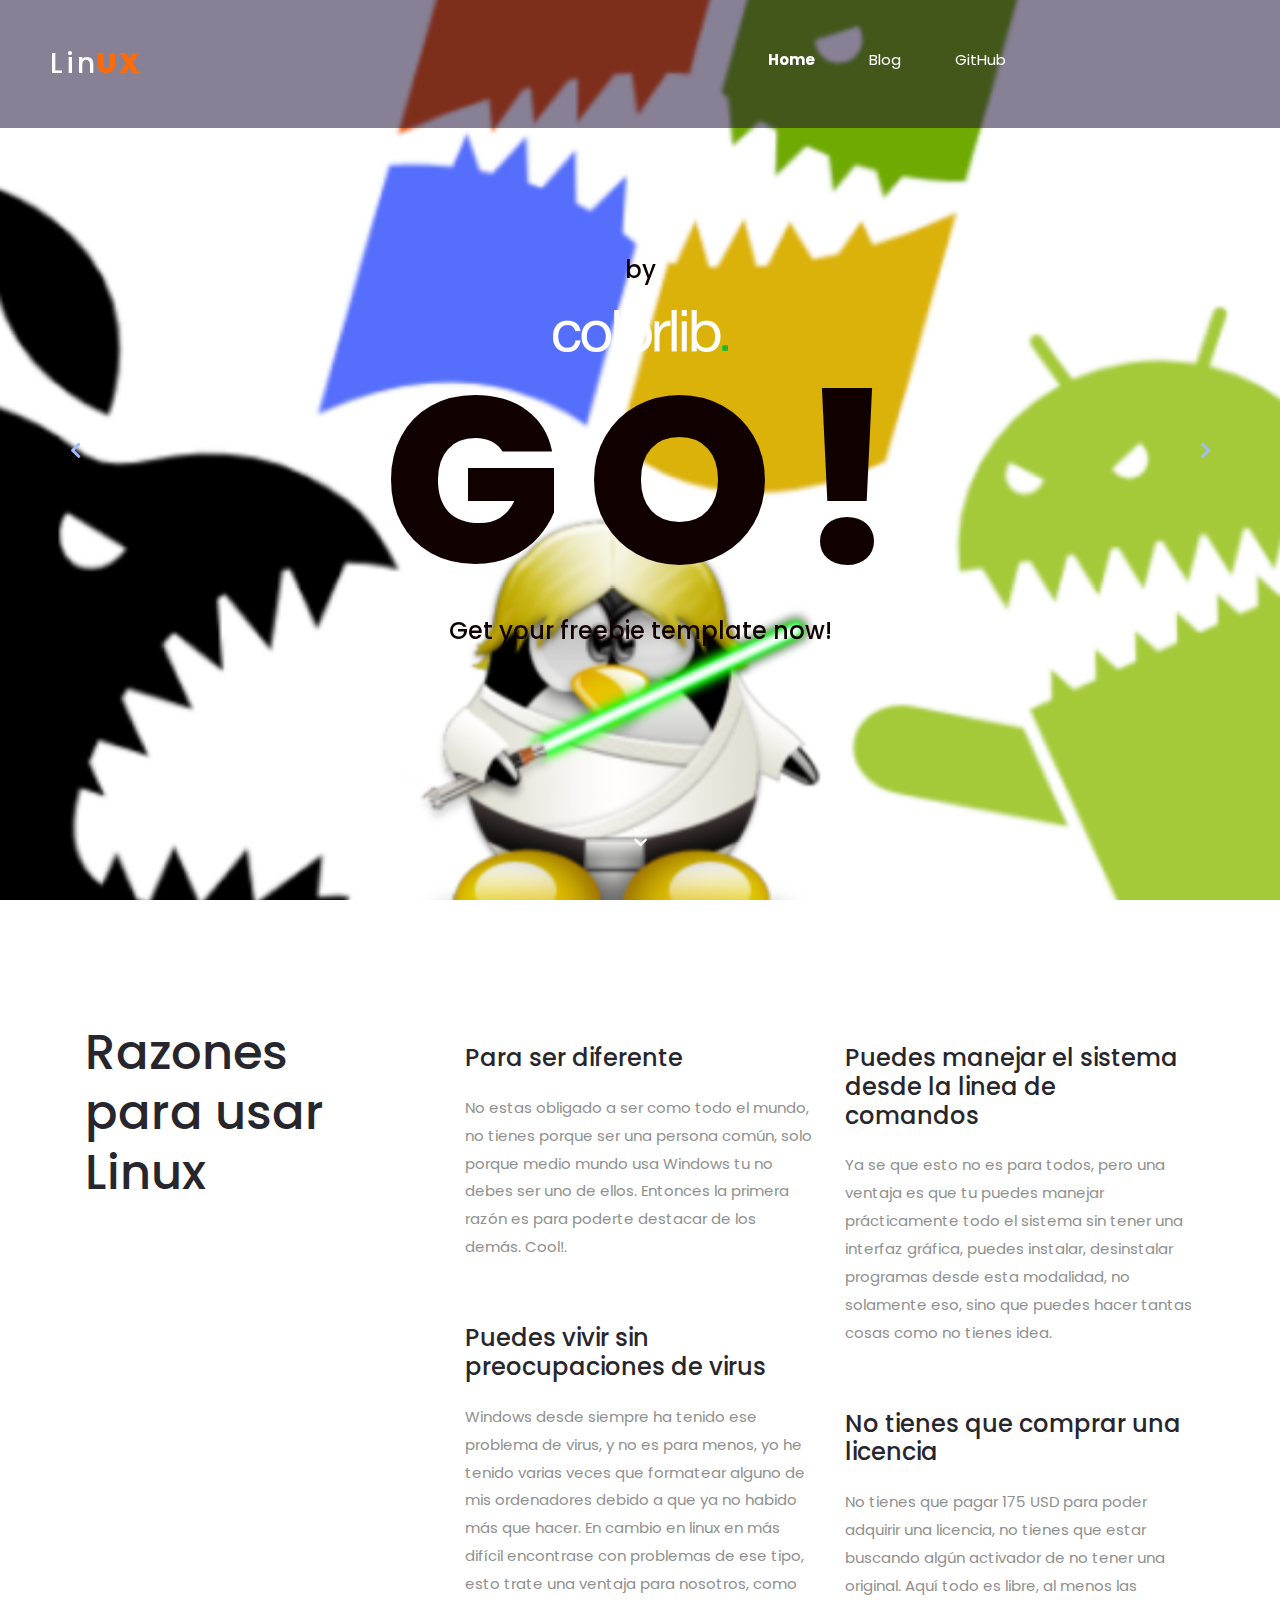
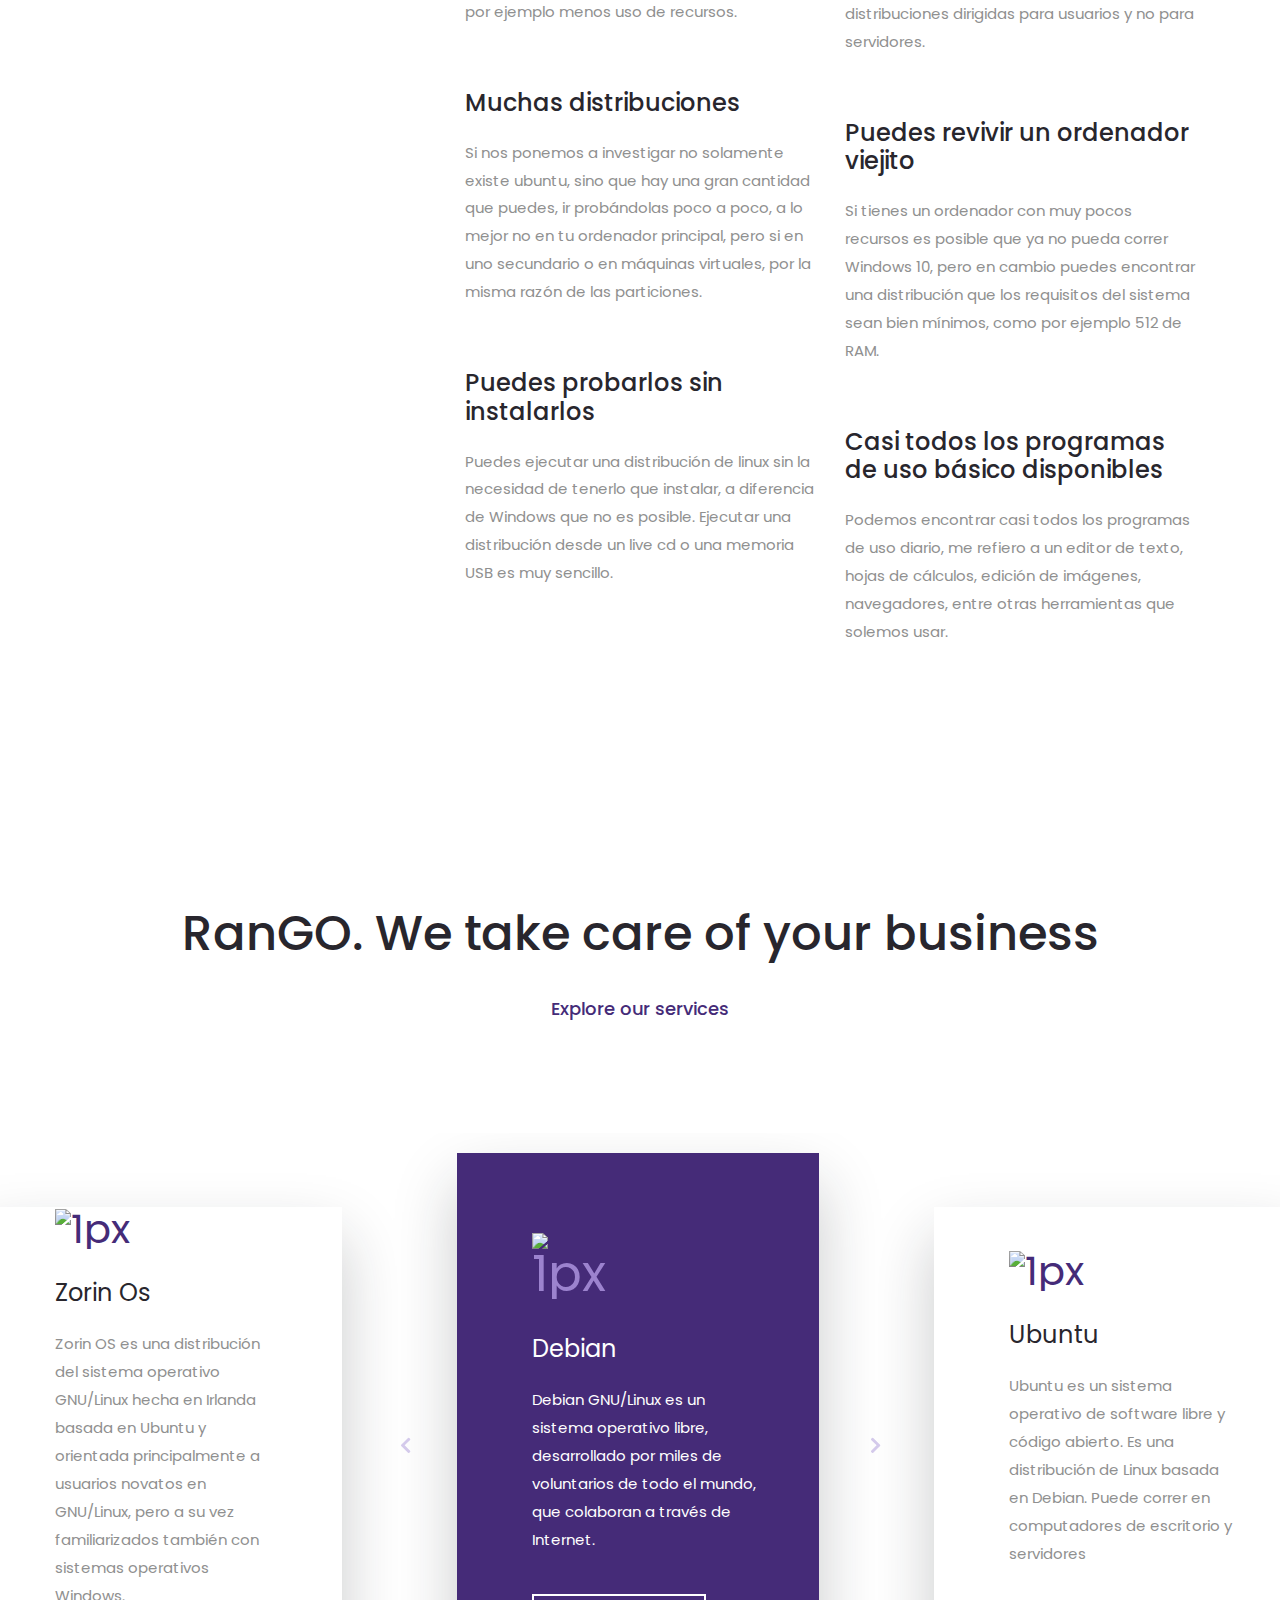
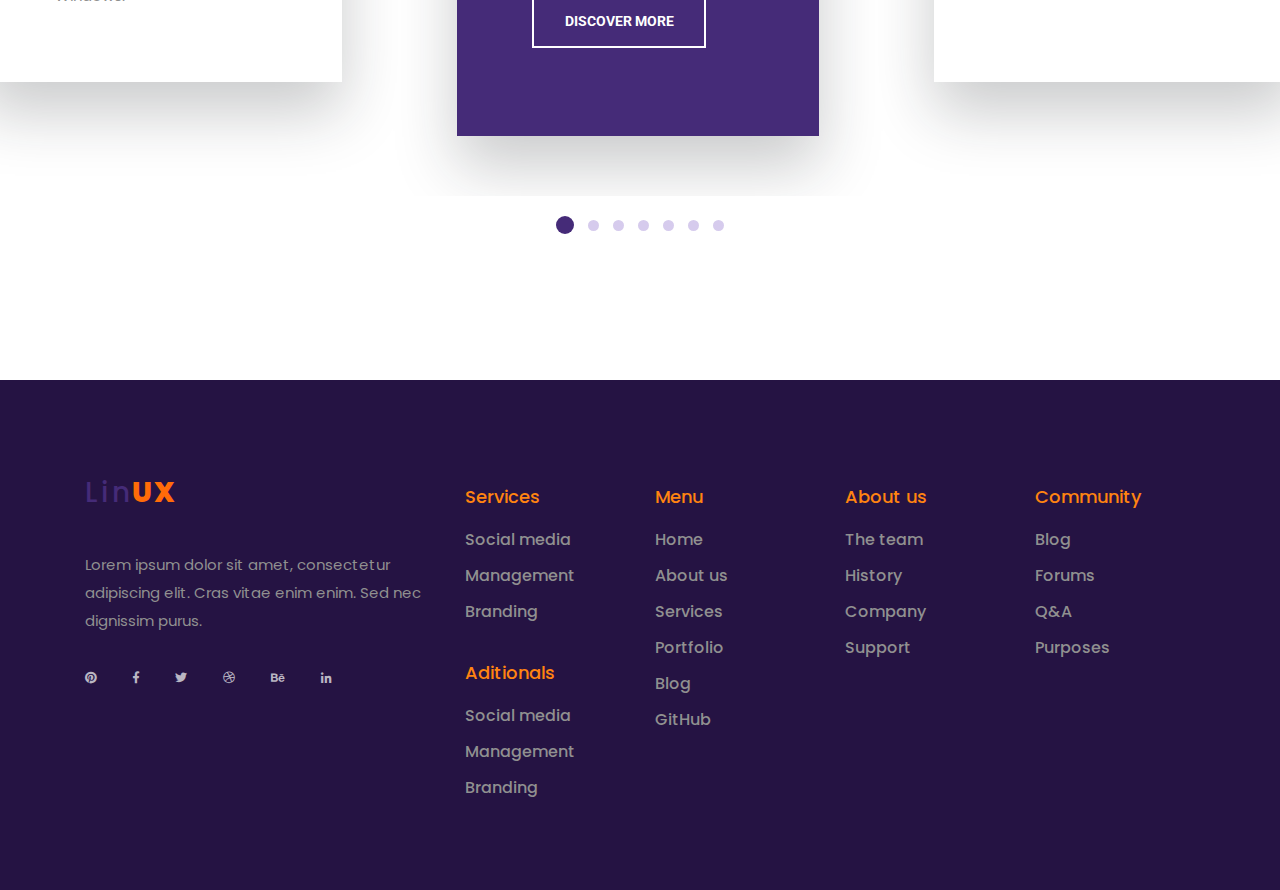
==== commit 5dc2b363: "ajustes de temática" ====
--- a/index.html
+++ b/index.html
@@ -1,10 +1,9 @@
 <!DOCTYPE html>
-<html lang="en">
+<html lang="es">
 <head>
 <title>RanGO - Home</title>
 <meta charset="utf-8">
 <meta http-equiv="X-UA-Compatible" content="IE=edge">
-<meta name="description" content="RanGO Project">
 <meta name="viewport" content="width=device-width, initial-scale=1">
 <link rel="stylesheet" type="text/css" href="styles/bootstrap4/bootstrap.min.css">
 <link href="plugins/fontawesome-free-5.0.1/css/fontawesome-all.css" rel="stylesheet" type="text/css">
@@ -27,95 +26,33 @@
 		
 		<!-- Logo -->
 		<div class="logo mr-auto">
-			<a href="#">Ran<span>go</span></a>
+			<a href="#">Lin<span>ux</span></a>
 		</div>
 
 		<!-- Navigation -->
 		<nav class="main_nav justify-self-end text-right">
 			<ul>
 				<li class="active"><a href="#">Home</a></li>
-				<li><a href="about.html">About Us</a></li>
-				<li><a href="services.html">Services</a></li>
-				<li><a href="portfolio.html">Portfolio</a></li>
 				<li><a href="https://linuxpsmrworks.business.blog/">Blog</a></li>
-				<li><a href="contact.html">GitHub</a></li>
+				<li><a href="https://github.com/Felg-Ts">GitHub</a></li>
+				<li><a></a></li>
+				<li><a></a></li>
+				<li><a></a></li>
 			</ul>
 			
 			<!-- Search -->
 			<div class="search">
-				<div class="search_content d-flex flex-column align-items-center justify-content-center">
-					<div class="search_button d-flex flex-column align-items-center justify-content-center">
-						<svg version="1.1" id="Layer_1" xmlns="http://www.w3.org/2000/svg" xmlns:xlink="http://www.w3.org/1999/xlink" x="0px" y="0px"
-							width="18px" height="18px" viewBox="0 0 100 100" enable-background="new 0 0 100 100" xml:space="preserve">
-							<g>
-								<g>
-									<path class="search_path" fill="#FFFFFF" d="M89.354,10.609c-14.144-14.146-37.157-14.146-51.301,0c-6.852,6.853-10.625,15.964-10.625,25.655
-										c0,8.829,3.132,17.174,8.87,23.771l-4.32,4.321l-4.402-4.403c-0.482-0.482-1.137-0.754-1.819-0.754s-1.337,0.271-1.819,0.754
-										L3.31,80.584c-2.148,2.147-3.331,5.004-3.331,8.042s1.183,5.895,3.331,8.042C5.457,98.817,8.313,100,11.35,100
-										c3.038,0,5.894-1.184,8.041-3.331l20.627-20.631c0.482-0.482,0.753-1.137,0.753-1.819s-0.271-1.337-0.753-1.819l-4.403-4.403
-										l4.322-4.322c6.795,5.902,15.28,8.855,23.766,8.855c9.289,0,18.579-3.537,25.65-10.61c6.852-6.853,10.625-15.963,10.625-25.654
-										C99.979,26.573,96.205,17.462,89.354,10.609z M15.753,93.029c-1.176,1.177-2.739,1.824-4.403,1.824
-										c-1.663,0-3.227-0.648-4.403-1.824c-1.176-1.176-1.823-2.74-1.823-4.403s0.647-3.228,1.824-4.403L18.458,72.71l8.805,8.807
-										L15.753,93.029z M30.902,77.878l-8.805-8.807l3.659-3.66l8.806,8.808L30.902,77.878z M85.715,58.28
-										c-12.137,12.14-31.886,12.14-44.023,0c-5.88-5.881-9.118-13.699-9.118-22.016c0-8.316,3.238-16.135,9.118-22.016
-										c6.069-6.069,14.041-9.104,22.012-9.104c7.972,0,15.943,3.035,22.013,9.104c5.88,5.881,9.117,13.699,9.117,22.016
-										S91.596,52.399,85.715,58.28z"></path>
-								</g>
-							</g>
-							<g>
-								<g>
-									<path class="search_path" fill="#FFFFFF" d="M81.47,18.495c-9.797-9.798-25.736-9.798-35.533,0c-9.796,9.798-9.796,25.741,0,35.539
-										c4.898,4.898,11.333,7.349,17.766,7.349c6.435,0,12.868-2.45,17.767-7.349l0,0C91.266,44.235,91.266,28.293,81.47,18.495z
-										 M77.831,50.395c-7.79,7.791-20.466,7.791-28.256,0c-7.79-7.792-7.79-20.469,0-28.261c3.896-3.896,9.011-5.843,14.128-5.843
-										c5.116,0,10.233,1.948,14.128,5.843C85.621,29.925,85.621,42.603,77.831,50.395z"></path>
-								</g>
-							</g>
-							<g>
-								<g>
-									<path class="search_path" fill="#FFFFFF" d="M73.283,26.683c-5.282-5.283-13.877-5.283-19.16,0c-1.004,1.005-1.004,2.634,0,3.639
-										c1.005,1.005,2.634,1.005,3.639,0c3.276-3.276,8.607-3.276,11.884,0c0.502,0.503,1.16,0.754,1.818,0.754
-										c0.659,0,1.317-0.251,1.819-0.754C74.288,29.317,74.288,27.688,73.283,26.683z"></path>
-								</g>
-							</g>
-						</svg>
-					</div>
-
-					<form id="search_form" class="search_form bez_1">
-						<input type="search" class="search_input bez_1">
-					</form>
-
-				</div>
+				
 			</div>
 		</nav>
-
-		<!-- Hamburger -->
-		<div class="hamburger_container bez_1">
-			<i class="fas fa-bars trans_200"></i>
-		</div>
 		
 	</header>
 
-	<!-- Menu -->
-
-	<div class="menu_container">
-		<div class="menu menu_mm text-right">
-			<div class="menu_close"><i class="far fa-times-circle trans_200"></i></div>
-			<ul class="menu_mm">
-				<li class="menu_mm active"><a href="#">Home</a></li>
-				<li class="menu_mm"><a href="about.html">About Us</a></li>
-				<li class="menu_mm"><a href="services.html">Services</a></li>
-				<li class="menu_mm"><a href="portfolio.html">Portfolio</a></li>
-				<li class="menu_mm"><a href="blog.html">Blog</a></li>
-				<li class="menu_mm"><a href="contact.html">Contact</a></li>
-			</ul>
-		</div>
-	</div>
-
 	<!-- Home -->
 
 	<div class="home">
 		<div class="home_background_container prlx_parent">
-			<div class="home_background prlx" style="background-image:url(images/slider_background.jpg)"></div>
+			<div class="home_background prlx" style="background-image:url(images/so.png)"></div>
 		</div>
 		
 		<!-- Hero Slider -->
@@ -165,19 +102,6 @@
 			</div>
 
 		</div>
-
-		<div class="hero_side_text_container">
-			<div class="double_arrow_container d-flex flex-column align-items-center justify-content-center">
-				<div class="double_arrow nav_links" data-scroll-to=".icon_boxes">
-					<i class="fas fa-chevron-left trans_200"></i>
-					<i class="fas fa-chevron-left trans_200"></i>
-				</div>
-			</div>
-			<div class="hero_side_text">
-				<h2>Modern design easy to use</h2>
-				<p>Maecenas id orci rutrum, vehicula nunc sit amet, fringilla ante. Nulla efficitur vitae ligula commodo varius.</p>
-			</div>
-		</div>
 		
 		<div class="next_section_scroll">
 			<div class="next_section nav_links" data-scroll-to=".icon_boxes">
@@ -195,10 +119,7 @@
 			<div class="row">
 				<div class="col-lg-4">
 					<div class="icon_box_title">
-						<h1>Build your entire website in minutes</h1>
-					</div>
-					<div class="button icon_box_button trans_200">
-						<a href="#" class="trans_200">discover more</a>
+						<h1>Razones para usar Linux</h1>
 					</div>
 				</div>
 
@@ -206,185 +127,56 @@
 
 					<!-- Icon Box Item -->
 					<div class="icon_box_item">
-						<h2>Great team</h2>
-						<p>Etiam euismod sapien nec est tempus consequat. Nullam eget pretium mi. Curabitur rhoncus finibus quam quis sodales.</p>
-					</div>
-
-					<!-- Icon Box Item -->
-					<div class="icon_box_item">
-						<h2>Modern Design</h2>
-						<p>Etiam euismod sapien nec est tempus consequat. Nullam eget pretium mi. Curabitur rhoncus finibus quam quis sodales.</p>
-					</div>
-
+						<h2>Para ser diferente</h2>
+						<p>No estas obligado a ser como todo el mundo, no tienes porque ser una persona común, solo porque medio mundo usa Windows tu no debes ser uno de ellos. Entonces la primera razón es para poderte destacar de los demás. Cool!.</p>
+					</div>
+
+					<!-- Icon Box Item -->
+					<div class="icon_box_item">
+						<h2>Puedes vivir sin preocupaciones de virus</h2>
+						<p>Windows desde siempre ha tenido ese problema de virus, y no es para menos, yo he tenido varias veces que formatear alguno de mis ordenadores debido a que ya no habido más que hacer. En cambio en linux en más difícil encontrase con problemas de ese tipo, esto trate una ventaja para nosotros, como por ejemplo menos uso de recursos.</p>
+					</div>
+
+					<!-- Icon Box Item -->
+					<div class="icon_box_item">
+						<h2>Muchas distribuciones</h2>
+						<p>Si nos ponemos a investigar no solamente existe ubuntu, sino que hay una gran cantidad que puedes, ir probándolas poco a poco, a lo mejor no en tu ordenador principal, pero si en uno secundario o en máquinas virtuales, por la misma razón de las particiones.</p>
+					</div>
+
+					<!-- Icon Box Item -->
+					<div class="icon_box_item">
+						<h2>Puedes probarlos sin instalarlos</h2>
+						<p>Puedes ejecutar una distribución de linux sin la necesidad de tenerlo que instalar, a diferencia de Windows que no es posible. Ejecutar una distribución desde un live cd o una memoria USB es muy sencillo.</p>
+					</div>
 				</div>
 
 				<div class="col-lg-4 icon_box_col">
 
 					<!-- Icon Box Item -->
 					<div class="icon_box_item">
-						<h2>Online Marketing</h2>
-						<p>Etiam euismod sapien nec est tempus consequat. Nullam eget pretium mi. Curabitur rhoncus finibus quam quis sodales.</p>
-					</div>
-
-					<!-- Icon Box Item -->
-					<div class="icon_box_item">
-						<h2>Easy to use</h2>
-						<p>Etiam euismod sapien nec est tempus consequat. Nullam eget pretium mi. Curabitur rhoncus finibus quam quis sodales.</p>
+						<h2>Puedes manejar el sistema desde la linea de comandos</h2>
+						<p>Ya se que esto no es para todos, pero una ventaja es que tu puedes manejar prácticamente todo el sistema sin tener una interfaz gráfica, puedes instalar, desinstalar programas desde esta modalidad, no solamente eso, sino que puedes hacer tantas cosas como no tienes idea.</p>
+					</div>
+
+					<!-- Icon Box Item -->
+					<div class="icon_box_item">
+						<h2>No tienes que comprar una licencia</h2>
+						<p>No tienes que pagar 175 USD para poder adquirir una licencia, no tienes que estar buscando algún activador de no tener una original. Aquí todo es libre, al menos las distribuciones dirigidas para usuarios y no para servidores.</p>
+					</div>
+
+					<!-- Icon Box Item -->
+					<div class="icon_box_item">
+						<h2>Puedes revivir un ordenador viejito</h2>
+						<p>Si tienes un ordenador con muy pocos recursos es posible que ya no pueda correr Windows 10, pero en cambio puedes encontrar una distribución que los requisitos del sistema sean bien mínimos, como por ejemplo 512 de RAM.</p>
 					</div>
 					
-				</div>
-			</div>
-		</div>
-	</div>
-
-	<!-- Vertical Slider Section -->
-
-	<div class="v_slider_section">
-		<div class="container fill_height">
-			<div class="row fill_height">
-
-				<div class="col-lg-6 v_slider_section_image">
-					<div class="v_slider_image">
-						<img src="images/v_slider_section.jpg" alt="">
-					</div>
-				</div>
-
-				<div class="col-lg-5 offset-lg-1 v_slider_content d-flex flex-column justify-content-center">
-					<div class="v_slider_container">
-
-						<!-- Vertical Slider -->
-						<div class="v_slider">
-
-							<!-- Vertical Slider Item -->
-							<div class="v_slider_item">
-								<h1>Fast support</h1>
-								<h1>to all our</h1>
-								<h1>clients. Just give</h1>
-								<h1>us a shout</h1>
-								<p>Etiam nec odio vestibulum est mattis effic iturut magna. Pelle ntesque sit am et tellus blandit. Etiam nec odio vestibul. Etiam nec odio vestibulum est mattis effic iturut.</p>
-								<div class="person d-flex flex-row">
-									<div class="person_image">
-										<img src="images/person_1.png" alt="">
-									</div>
-									<div class="person_meta">
-										<div class="person_name">Michael Smith</div>
-										<div class="person_title">Manager</div>
-									</div>
-								</div>
-							</div>
-
-							<!-- Vertical Slider Item -->
-							<div class="v_slider_item">
-								<h1>Fast support</h1>
-								<h1>to all our</h1>
-								<h1>clients. Just give</h1>
-								<h1>us a shout</h1>
-								<p>Etiam nec odio vestibulum est mattis effic iturut magna. Pelle ntesque sit am et tellus blandit. Etiam nec odio vestibul. Etiam nec odio vestibulum est mattis effic iturut.</p>
-								<div class="person d-flex flex-row">
-									<div class="person_image">
-										<img src="images/person_1.png" alt="">
-									</div>
-									<div class="person_meta">
-										<div class="person_name">Michael Smith</div>
-										<div class="person_title">Manager</div>
-									</div>
-								</div>
-							</div>
-
-							<!-- Vertical Slider Item -->
-							<div class="v_slider_item">
-								<h1>Fast support</h1>
-								<h1>to all our</h1>
-								<h1>clients. Just give</h1>
-								<h1>us a shout</h1>
-								<p>Etiam nec odio vestibulum est mattis effic iturut magna. Pelle ntesque sit am et tellus blandit. Etiam nec odio vestibul. Etiam nec odio vestibulum est mattis effic iturut.</p>
-								<div class="person d-flex flex-row">
-									<div class="person_image">
-										<img src="images/person_1.png" alt="">
-									</div>
-									<div class="person_meta">
-										<div class="person_name">Michael Smith</div>
-										<div class="person_title">Manager</div>
-									</div>
-								</div>
-							</div>
-
-							<!-- Vertical Slider Item -->
-							<div class="v_slider_item">
-								<h1>Fast support</h1>
-								<h1>to all our</h1>
-								<h1>clients. Just give</h1>
-								<h1>us a shout</h1>
-								<p>Etiam nec odio vestibulum est mattis effic iturut magna. Pelle ntesque sit am et tellus blandit. Etiam nec odio vestibul. Etiam nec odio vestibulum est mattis effic iturut.</p>
-								<div class="person d-flex flex-row">
-									<div class="person_image">
-										<img src="images/person_1.png" alt="">
-									</div>
-									<div class="person_meta">
-										<div class="person_name">Michael Smith</div>
-										<div class="person_title">Manager</div>
-									</div>
-								</div>
-							</div>
-
-							<!-- Vertical Slider Item -->
-							<div class="v_slider_item">
-								<h1>Fast support</h1>
-								<h1>to all our</h1>
-								<h1>clients. Just give</h1>
-								<h1>us a shout</h1>
-								<p>Etiam nec odio vestibulum est mattis effic iturut magna. Pelle ntesque sit am et tellus blandit. Etiam nec odio vestibul. Etiam nec odio vestibulum est mattis effic iturut.</p>
-								<div class="person d-flex flex-row">
-									<div class="person_image">
-										<img src="images/person_1.png" alt="">
-									</div>
-									<div class="person_meta">
-										<div class="person_name">Michael Smith</div>
-										<div class="person_title">Manager</div>
-									</div>
-								</div>
-							</div>
-
-							<!-- Vertical Slider Item -->
-							<div class="v_slider_item">
-								<h1>Fast support</h1>
-								<h1>to all our</h1>
-								<h1>clients. Just give</h1>
-								<h1>us a shout</h1>
-								<p>Etiam nec odio vestibulum est mattis effic iturut magna. Pelle ntesque sit am et tellus blandit. Etiam nec odio vestibul. Etiam nec odio vestibulum est mattis effic iturut.</p>
-								<div class="person d-flex flex-row">
-									<div class="person_image">
-										<img src="images/person_1.png" alt="">
-									</div>
-									<div class="person_meta">
-										<div class="person_name">Michael Smith</div>
-										<div class="person_title">Manager</div>
-									</div>
-								</div>
-							</div>
-
-							<!-- Vertical Slider Item -->
-							<div class="v_slider_item">
-								<h1>Fast support</h1>
-								<h1>to all our</h1>
-								<h1>clients. Just give</h1>
-								<h1>us a shout</h1>
-								<p>Etiam nec odio vestibulum est mattis effic iturut magna. Pelle ntesque sit am et tellus blandit. Etiam nec odio vestibul. Etiam nec odio vestibulum est mattis effic iturut.</p>
-								<div class="person d-flex flex-row">
-									<div class="person_image">
-										<img src="images/person_1.png" alt="">
-									</div>
-									<div class="person_meta">
-										<div class="person_name">Michael Smith</div>
-										<div class="person_title">Manager</div>
-									</div>
-								</div>
-							</div>
-
-						</div>
-					</div>
-				</div>
-
+					<!-- Icon Box Item -->
+					<div class="icon_box_item">
+						<h2>Casi todos los programas de uso básico disponibles</h2>
+						<p>Podemos encontrar casi todos los programas de uso diario, me refiero a un editor de texto, hojas de cálculos, edición de imágenes, navegadores, entre otras herramientas que solemos usar.</p>
+					</div>					
+					
+				</div>
 			</div>
 		</div>
 	</div>
@@ -414,119 +206,119 @@
 							<div class="service_item_content">
 								<div class="service_item_title">
 									<div class="service_item_icon">
-										<div data-icon="&#xe083;" class="icon"></div>
-									</div>
-									<h2>Amazing service</h2>
-								</div>
-								<p>Etiam nec odio vestibulum est mattis effic iturut magna. Pellentesque sit am et tellus blandit. Etiam nec odio vesti bul mattis effic iturut magna.</p>
-								<div class="button service_item_button trans_200">
-									<a href="#" class="trans_200">discover more</a>
-								</div>
-							</div>
-						</div>
-					</div>
-
-					<!-- Services Slider Item-->
-					<div class="owl-item services_item">
-						<div class="services_item_inner">
-							<div class="service_item_content">
-								<div class="service_item_title">
-									<div class="service_item_icon">
-										<div data-icon="&#xe059;" class="icon"></div>
-									</div>
-									<h2>Management</h2>
-								</div>
-								<p>Odio vestibulum est mattis effic iturut magna. Pellente sque sit am et tellus blandit. Etiam nec odio vesti bul.</p>
-								<div class="button service_item_button trans_200">
-									<a href="#" class="trans_200">discover more</a>
-								</div>
-							</div>
-						</div>
-					</div>
-
-					<!-- Services Slider Item-->
-					<div class="owl-item services_item">
-						<div class="services_item_inner">
-							<div class="service_item_content">
-								<div class="service_item_title">
-									<div class="service_item_icon">
-										<div data-icon="&#xe024;" class="icon"></div>
-									</div>
-									<h2>Risk Evaluation</h2>
-								</div>
-								<p>Odio vestibulum est mattis effic iturut magna. Pellente sque sit am et tellus blandit. Etiam nec odio vesti bul.</p>
-								<div class="button service_item_button trans_200">
-									<a href="#" class="trans_200">discover more</a>
-								</div>
-							</div>
-						</div>
-					</div>
-
-					<!-- Services Slider Item-->
-					<div class="owl-item services_item">
-						<div class="services_item_inner">
-							<div class="service_item_content">
-								<div class="service_item_title">
-									<div class="service_item_icon">
-										<div data-icon="&#xe05e;" class="icon"></div>
-									</div>
-									<h2>Assesment</h2>
-								</div>
-								<p>Etiam nec odio vestibulum est mattis effic iturut magna. Pel lentesque sit am et tellus bla ndit. Etiam nec odio vestibul.</p>
-								<div class="button service_item_button trans_200">
-									<a href="#" class="trans_200">discover more</a>
-								</div>
-							</div>
-						</div>
-					</div>
-
-					<!-- Services Slider Item-->
-					<div class="owl-item services_item">
-						<div class="services_item_inner">
-							<div class="service_item_content">
-								<div class="service_item_title">
-									<div class="service_item_icon">
-										<div data-icon="&#xe059;" class="icon"></div>
-									</div>
-									<h2>Great team</h2>
-								</div>
-								<p>Etiam nec odio vestibulum est mattis effic iturut magna. Pel lentesque sit am et tellus bla ndit. Etiam nec odio vestibul.</p>
-								<div class="button service_item_button trans_200">
-									<a href="#" class="trans_200">discover more</a>
-								</div>
-							</div>
-						</div>
-					</div>
-
-					<!-- Services Slider Item-->
-					<div class="owl-item services_item">
-						<div class="services_item_inner">
-							<div class="service_item_content">
-								<div class="service_item_title">
-									<div class="service_item_icon">
-										<div data-icon="&#xe040;" class="icon"></div>
-									</div>
-									<h2>Amazing service</h2>
-								</div>
-								<p>Etiam nec odio vestibulum est mattis effic iturut magna. Pellentesque sit am et tellus blandit. Etiam nec odio vesti bul mattis effic iturut magna.</p>
-								<div class="button service_item_button trans_200">
-									<a href="#" class="trans_200">discover more</a>
-								</div>
-							</div>
-						</div>
-					</div>
-
-					<!-- Services Slider Item-->
-					<div class="owl-item services_item">
-						<div class="services_item_inner">
-							<div class="service_item_content">
-								<div class="service_item_title">
-									<div class="service_item_icon">
-										<div data-icon="&#xe020;" class="icon"></div>
-									</div>
-									<h2>Amazing service</h2>
-								</div>
-								<p>Etiam nec odio vestibulum est mattis effic iturut magna. Pellentesque sit am et tellus blandit. Etiam nec odio vesti bul mattis effic iturut magna.</p>
+										<div class="icon"><img src="images/debian.png" alt="1px"></div>
+									</div>
+									<h2>Debian</h2>
+								</div>
+								<p>Debian GNU/Linux es un sistema operativo libre, desarrollado por miles de voluntarios de todo el mundo, que colaboran a través de Internet.</p>
+								<div class="button service_item_button trans_200">
+									<a href="#" class="trans_200">discover more</a>
+								</div>
+							</div>
+						</div>
+					</div>
+
+					<!-- Services Slider Item-->
+					<div class="owl-item services_item">
+						<div class="services_item_inner">
+							<div class="service_item_content">
+								<div class="service_item_title">
+									<div class="service_item_icon">
+										<div class="icon"><img src="images/ubuntu.png" alt="1px"></div>
+									</div>
+									<h2>Ubuntu</h2>
+								</div>
+								<p>Ubuntu es un sistema operativo de software libre y código abierto. Es una distribución de Linux basada en Debian. Puede correr en computadores de escritorio y servidores</p>
+								<div class="button service_item_button trans_200">
+									<a href="#" class="trans_200">discover more</a>
+								</div>
+							</div>
+						</div>
+					</div>
+
+					<!-- Services Slider Item-->
+					<div class="owl-item services_item">
+						<div class="services_item_inner">
+							<div class="service_item_content">
+								<div class="service_item_title">
+									<div class="service_item_icon">
+										<div class="icon"><img src="images/antiX.png" alt="1px"></div>
+									</div>
+									<h2>AntiX</h2>
+								</div>
+								<p>antiX es una distribución de GNU/Linux basada en Debian Stable. Es comparativamente liviano y adecuado para equipos más antiguos.</p>
+								<div class="button service_item_button trans_200">
+									<a href="#" class="trans_200">discover more</a>
+								</div>
+							</div>
+						</div>
+					</div>
+
+					<!-- Services Slider Item-->
+					<div class="owl-item services_item">
+						<div class="services_item_inner">
+							<div class="service_item_content">
+								<div class="service_item_title">
+									<div class="service_item_icon">
+										<div class="icon"><img src="images/mint.png" alt="1px"></div>
+									</div>
+									<h2>Linux Mint</h2>
+								</div>
+								<p>Linux Mint es una distribución de GNU/Linux comunitaria de origen franco-irlandesa basada en Ubuntu, y a su vez en Debian, que tiene por objetivo proveer un sistema operativo moderno, elegante y cómodo que sea tanto poderoso como fácil de usar.</p>
+								<div class="button service_item_button trans_200">
+									<a href="#" class="trans_200">discover more</a>
+								</div>
+							</div>
+						</div>
+					</div>
+
+					<!-- Services Slider Item-->
+					<div class="owl-item services_item">
+						<div class="services_item_inner">
+							<div class="service_item_content">
+								<div class="service_item_title">
+									<div class="service_item_icon">
+										<div class="icon"><img src="images/Arch.png" alt="1px"></div>
+									</div>
+									<h2>Arch Linux</h2>
+								</div>
+								<p>Arch Linux ​ es una distribución Linux para computadoras x86-64​, arquitecturas ARM y I686 orientada a usuarios avanzados. Se compone en su mayor parte de software libre y de código abierto​ y apoya la participación comunitaria.​</p>
+								<div class="button service_item_button trans_200">
+									<a href="#" class="trans_200">discover more</a>
+								</div>
+							</div>
+						</div>
+					</div>
+
+					<!-- Services Slider Item-->
+					<div class="owl-item services_item">
+						<div class="services_item_inner">
+							<div class="service_item_content">
+								<div class="service_item_title">
+									<div class="service_item_icon">
+										<div class="icon"><img src="images/Kali.png" alt="1px"></div>
+									</div>
+									<h2>Kali Linux</h2>
+								</div>
+								<p>Kali Linux es una distribución basada en Debian GNU/Linux diseñada principalmente para la auditoría y seguridad informática en general. Fue fundada y es mantenida por Offensive Security Ltd.</p>
+								<div class="button service_item_button trans_200">
+									<a href="#" class="trans_200">discover more</a>
+								</div>
+							</div>
+						</div>
+					</div>
+
+					<!-- Services Slider Item-->
+					<div class="owl-item services_item">
+						<div class="services_item_inner">
+							<div class="service_item_content">
+								<div class="service_item_title">
+									<div class="service_item_icon">
+										<div class="icon"><img src="images/zorin.png" alt="1px"></div>
+									</div>
+									<h2>Zorin Os</h2>
+								</div>
+								<p>Zorin OS​ es una distribución del sistema operativo GNU/Linux hecha en Irlanda basada en Ubuntu y orientada principalmente a usuarios novatos en GNU/Linux, pero a su vez familiarizados también con sistemas operativos Windows.</p>
 								<div class="button service_item_button trans_200">
 									<a href="#" class="trans_200">discover more</a>
 								</div>
@@ -539,150 +331,6 @@
 				<div class="services_slider_nav services_slider_nav_left"><i class="fas fa-chevron-left trans_200"></i></div>
 				<div class="services_slider_nav services_slider_nav_right"><i class="fas fa-chevron-right trans_200"></i></div>
 
-			</div>
-		</div>
-	</div>
-
-	<!-- Features -->
-
-	<div class="features">
-		<div class="container">
-			<div class="row">
-				<div class="col text-center">
-
-					<div class="section_title">
-						<h1>Modern features</h1>
-					</div>
-
-				</div>
-			</div>
-			<div class="row features_row">
-
-				<div class="col-lg-4 text-lg-right features_col order-lg-1 order-2">
-					
-					<!-- Features Item-->
-					<div class="features_item">
-						<h2>Responsive</h2>
-						<p>Etiam nec odio vestibulum est mattis effic iturut magna. Pel lentesque sit am et tellus.</p>
-					</div>
-
-					<!-- Features Item-->
-					<div class="features_item">
-						<h2>Clean code</h2>
-						<p>Nec odio vestibulum est mattis effic iturut magna. Pel lentesque sit am et tellus bla ndit.</p>
-					</div>
-
-				</div>
-
-				<div class="col-lg-4 d-flex flex-column align-items-center order-lg-2 order-1">
-					<div class="features_image">
-						<img src="images/features.png" alt="">
-					</div>
-					<div class="button features_button trans_200">
-						<a href="#" class="trans_200">discover more</a>
-					</div>
-				</div>
-
-				<div class="col-lg-4 features_col order-lg-3 order-3">
-					
-					<!-- Features Item-->
-					<div class="features_item">
-						<h2>Retina ready</h2>
-						<p>Nec odio vestibulum est mattis effic iturut magna. Pel lentesque sit am et tellus bla ndit.</p>
-					</div>
-
-					<!-- Features Item-->
-					<div class="features_item">
-						<h2>Great team</h2>
-						<p>Etiam nec odio vestibulum est mattis effic iturut magna. Pel lentesque sit am et tellus.</p>
-					</div>
-
-					<div class="button features_button_2 trans_200">
-						<a href="#" class="trans_200">discover more</a>
-					</div>
-
-				</div>
-			</div>
-		</div>
-	</div>
-
-	<!-- Call to action -->
-
-	<div class="cta">
-		<div class="cta_background" style="background-image:url(images/cta_background.jpg)"></div>
-		
-		<div class="container">
-			<div class="row">
-				<div class="col-lg-5 order-lg-1 order-2">
-					<div class="cta_content">
-						<h1>We love our customers</h1>
-						<p>Cursus, enim a ultrices venenatis, ante magna varius felis, ac sodales turpis lectus a odio. Quisque facilisis lacus vitae leo tincidunt, id cursus dui blandit.</p>
-					</div>
-				</div>
-
-				<div class="col-lg-6 offset-lg-1 order-lg-2 order-1">
-					<div class="cta_image d-flex flex-column justify-content-end">
-						<img src="images/cta.png" alt="image by https://unsplash.com/@heysupersimi">
-					</div>
-				</div>
-			</div>
-		</div>
-	</div>
-
-	<!-- Text Line -->
-
-	<div class="text_line">
-		<div class="container">
-			<div class="row">
-
-				<div class="col-lg-5 text-lg-right text-center">
-					<div class="text_line_image">
-						<img src="images/line.jpg" alt="">
-					</div>
-				</div>
-
-				<div class="col-lg-5 offset-lg-2">
-					<div class="text_line_content">
-						<h1>We integrate the future</h1>
-						<p>Etiam nec odio vestibulum est mattis effic iturut magna. Pelle ntesque sit am et tellus blandit. Etiam nec odio vestibul. Etiam nec odio vestibulum est mattis effic iturut.</p>
-						<div class="button text_line_button trans_200">
-							<a href="#" class="trans_200">discover more</a>
-						</div>
-					</div>
-				</div>
-			</div>
-		</div>
-	</div>
-
-	<!-- Newsletter -->
-
-	<div class="newsletter">
-		<div class="container">
-			<div class="row">
-				<div class="col text-lg-center text-left">
-					<div class="newsletter_content">
-
-						<!-- Newsletter Title -->
-						<div class="newsletter_title">
-							<h1>Subscribe to our newsletter</h1>
-							<span>Cursus, enim a ultrices venenatis, ante magna varius.</span>
-						</div>
-						
-						<!-- Newsletter Form -->
-						<div class="newsletter_form_container">
-							<form action="#">
-								<div class="input-group">
-									<input type="email" class="newsletter_email" placeholder="Your e-mail address here" required="required" data-error="Valid email address is required.">
-									<button id="newsletter_form_submit" type="submit" class="button newsletter_submit_button trans_200" value="Submit">
-										subscribe
-									</button>
-								</div>
-									
-							</form>
-						</div>
-
-					</div>
-				</div>
 			</div>
 		</div>
 	</div>
@@ -700,7 +348,7 @@
 
 						<!-- Logo -->
 						<div class="logo footer_logo">
-							<a href="#">Ran<span>go</span></a>
+							<a href="#">Lin<span>ux</span></a>
 						</div>
 
 						<p>Lorem ipsum dolor sit amet, consectetur adipiscing elit. Cras vitae enim enim. Sed nec dignissim purus.</p>
@@ -718,9 +366,7 @@
 						</div>
 						
 						<!-- Copyright -->
-						<div class="footer_cr"><!-- Link back to Colorlib can't be removed. Template is licensed under CC BY 3.0. -->
-Copyright &copy;<script>document.write(new Date().getFullYear());</script> All rights reserved | This template is made with <i class="fa fa-heart" aria-hidden="true"></i> by <a href="https://colorlib.com" target="_blank">Colorlib</a>
-<!-- Link back to Colorlib can't be removed. Template is licensed under CC BY 3.0. --></div>
+						<div class="footer_cr"></div>
 
 					</div>
 
@@ -760,8 +406,7 @@
 							<li><a href="#">Services</a></li>
 							<li><a href="#">Portfolio</a></li>
 							<li><a href="#">Blog</a></li>
-							<li><a href="#">Contact</a></li>
-							<li><a href="#">Testimonials</a></li>
+							<li><a href="#">GitHub</a></li>
 						</ul>
 					</div>
 
@@ -799,12 +444,6 @@
 
 			</div>
 
-			<div class="row">
-				<div class="col">
-					<!-- Copyright -->
-					<div class="footer_cr_2">2017 All rights reserved</div>
-				</div>
-			</div>
 		</div>
 	</footer>
 
--- a/styles/main_styles.css
+++ b/styles/main_styles.css
@@ -507,7 +507,7 @@
 	font-size: 24px;
 	line-height: 1.5;
 	font-weight: 500;
-	color: #FFFFFF;
+	color: #110000;
 }
 .item_1 span:first-child
 {
@@ -1179,8 +1179,8 @@
 	position: absolute;
 	top: -70px;
 	left: 0;
-	width: 42px;
-	height: 42px;
+	width: 82px;
+	height: 82px;
 	-webkit-transition: all 600ms ease;
 	-moz-transition: all 600ms ease;
 	-ms-transition: all 600ms ease;
@@ -1475,6 +1475,7 @@
 
 .footer
 {
+	background-color: #251343;
 	padding-top: 99px;
 	padding-bottom: 82px;
 }
@@ -1546,7 +1547,7 @@
 {
 	font-size: 18px;
 	font-weight: 500;
-	color: #28262d;
+	color: #ff8411;
 	margin-bottom: 9px;
 }
 .footer_col ul li
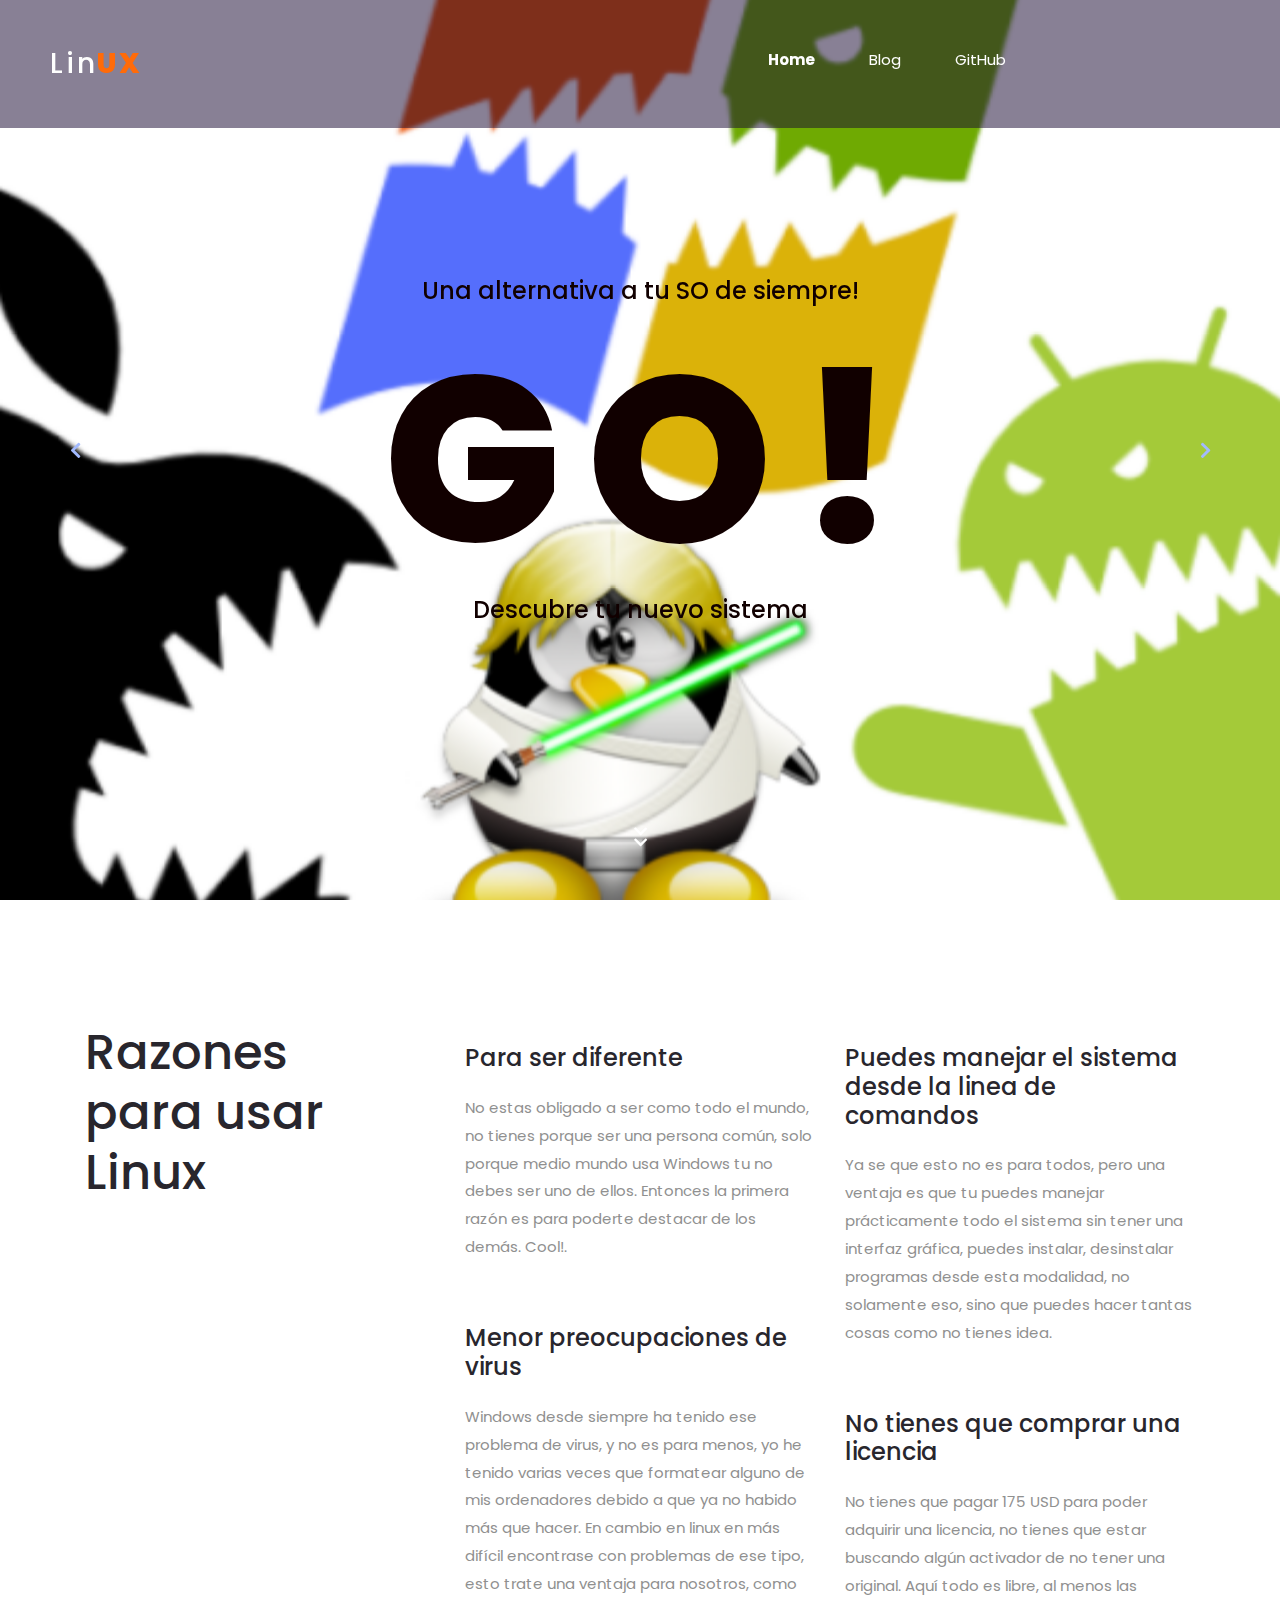
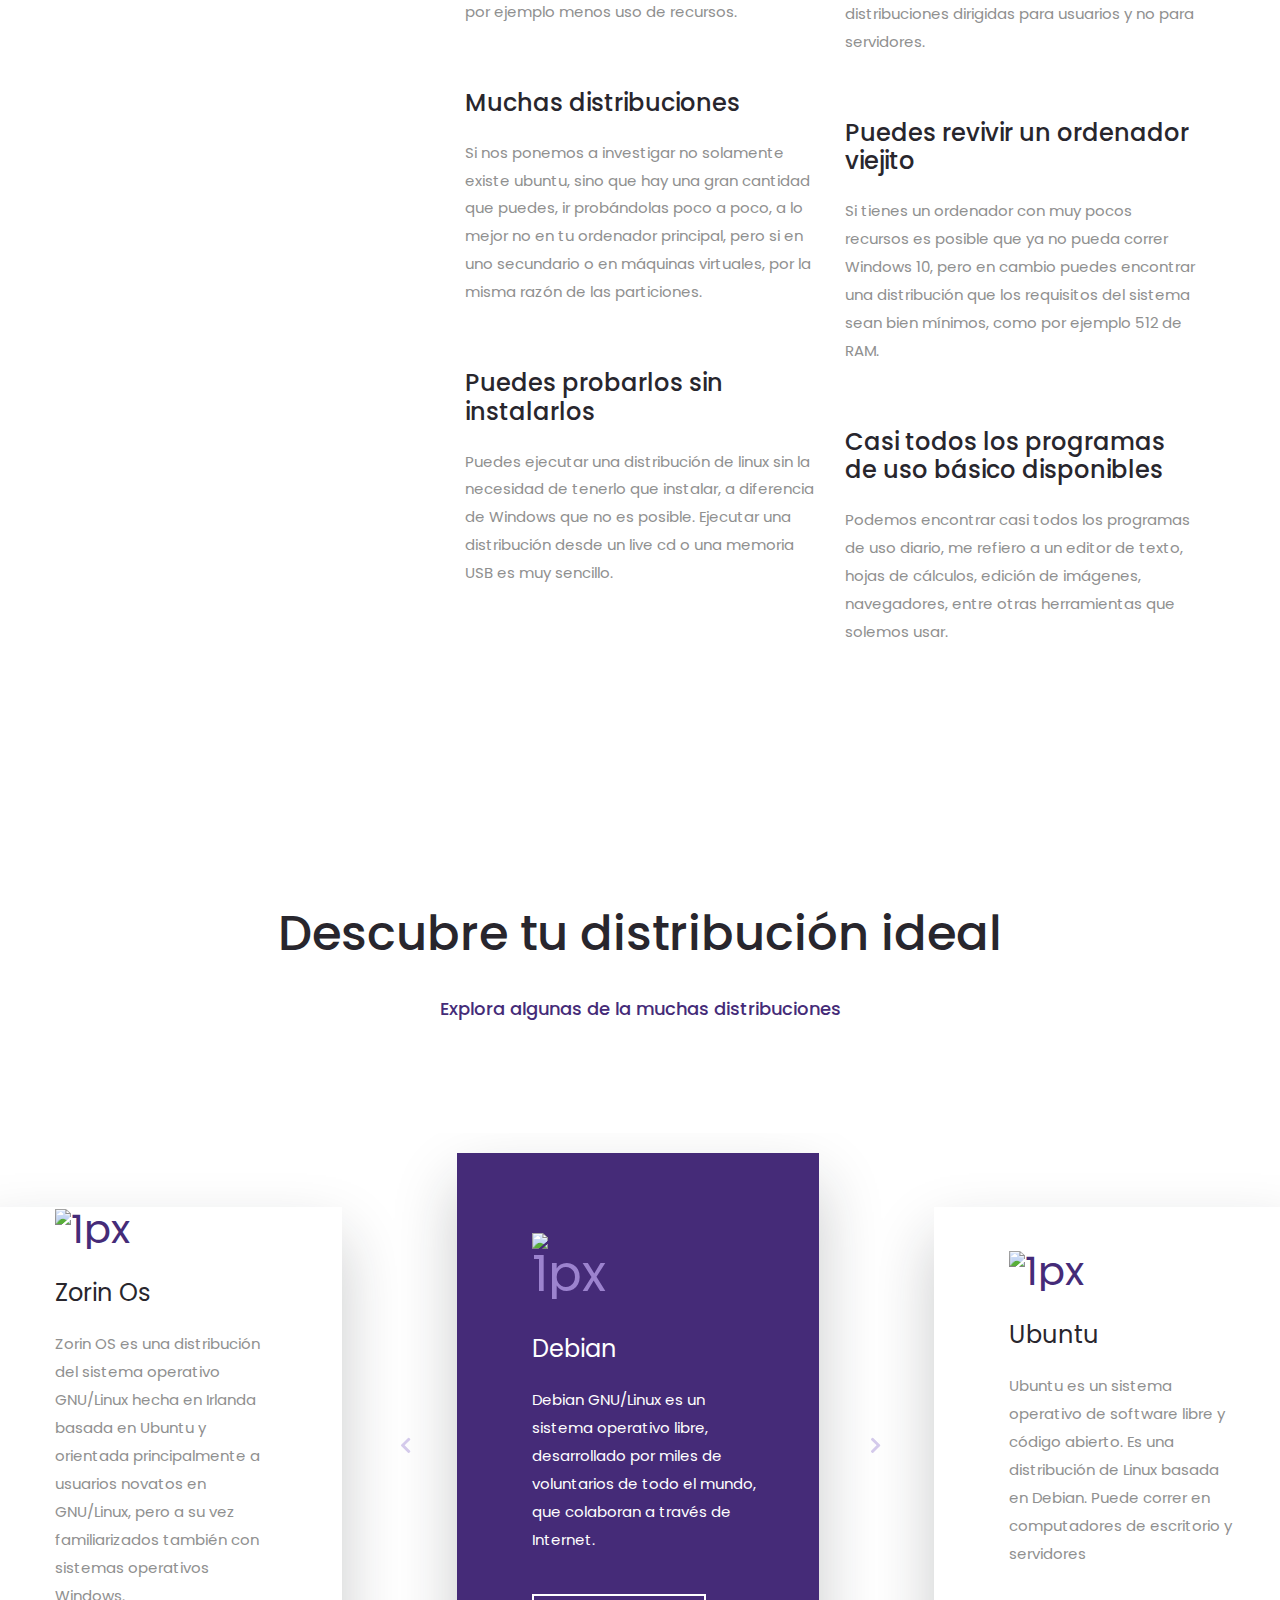
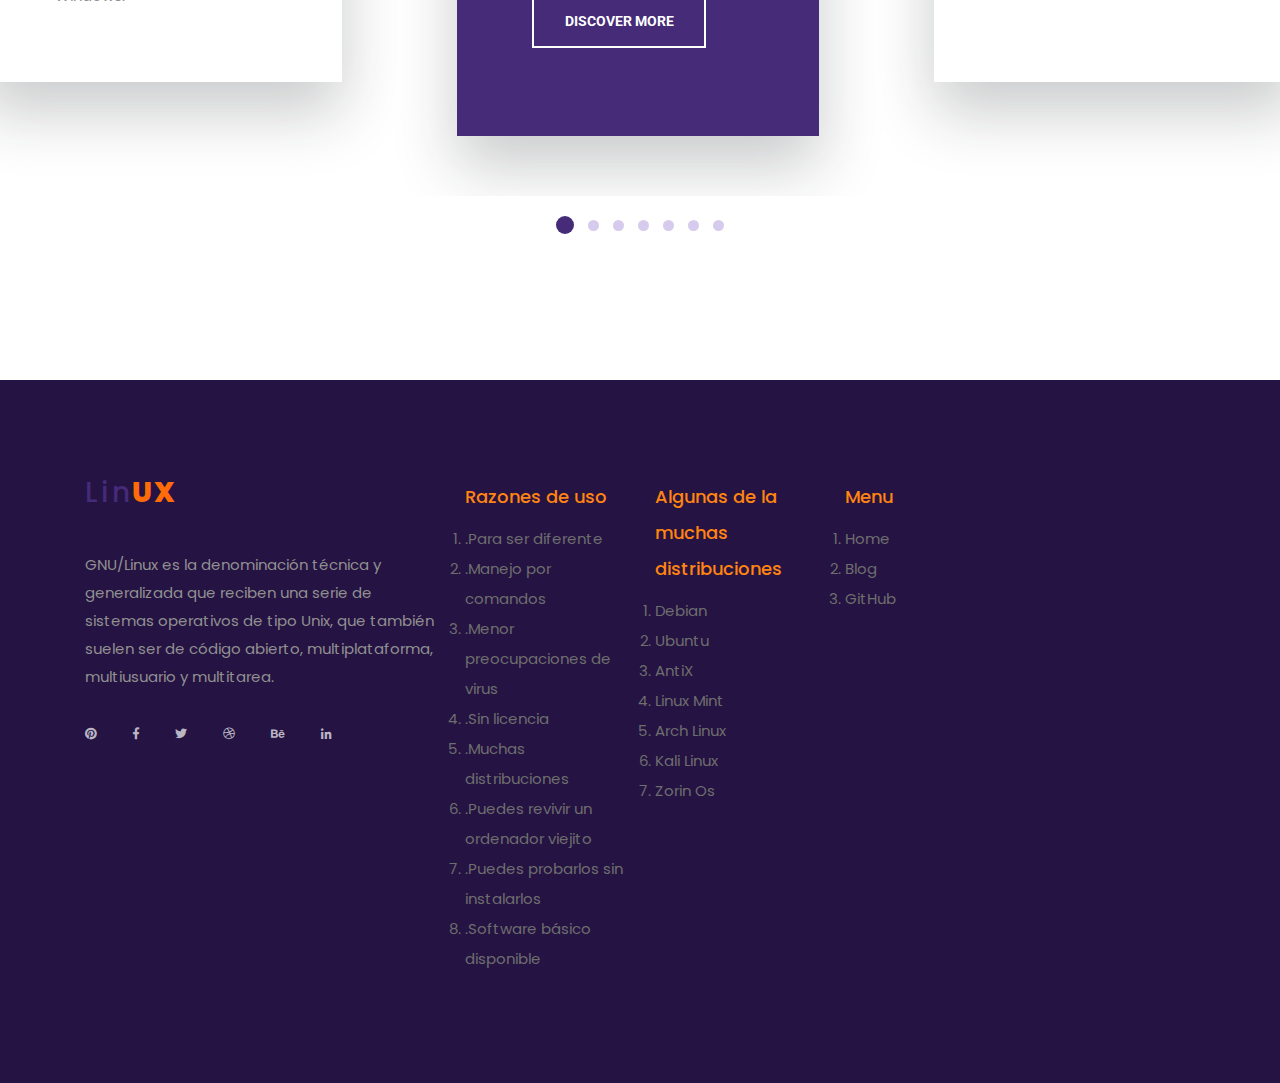
==== commit 2f90cc81: "últimos retoques de temática en index" ====
--- a/index.html
+++ b/index.html
@@ -63,26 +63,26 @@
 
 				<!-- Slider Item -->
 				<div class="owl-item hero_slider_item item_1 d-flex flex-column align-items-center justify-content-center">
-					<span>by</span>
-					<span><img src="images/colorlib.png" alt=""></span>
+					<span>Una alternativa a tu SO de siempre!</span>
+					<span></span>
 					<span>GO!</span>
-					<span>Get your freebie template now!</span>
+					<span>Descubre tu nuevo sistema</span>
 				</div>
 
 				<!-- Slider Item -->
 				<div class="owl-item hero_slider_item item_1 d-flex flex-column align-items-center justify-content-center">
-					<span>by</span>
-					<span><img src="images/colorlib.png" alt=""></span>
+					<span>con menores requerimientos!</span>
+					<span></span>
 					<span>GO!</span>
-					<span>Get your freebie template now!</span>
+					<span>Descubre tu nuevo sistema</span>
 				</div>
 
 				<!-- Slider Item -->
 				<div class="owl-item hero_slider_item item_1 d-flex flex-column align-items-center justify-content-center">
-					<span>by</span>
-					<span><img src="images/colorlib.png" alt=""></span>
+					<span>y más posibilidades!</span>
+					<span></span>
 					<span>GO!</span>
-					<span>Get your freebie template now!</span>
+					<span>Descubre tu nuevo sistema</span>
 				</div>
 
 			</div>
@@ -133,7 +133,7 @@
 
 					<!-- Icon Box Item -->
 					<div class="icon_box_item">
-						<h2>Puedes vivir sin preocupaciones de virus</h2>
+						<h2>Menor preocupaciones de virus</h2>
 						<p>Windows desde siempre ha tenido ese problema de virus, y no es para menos, yo he tenido varias veces que formatear alguno de mis ordenadores debido a que ya no habido más que hacer. En cambio en linux en más difícil encontrase con problemas de ese tipo, esto trate una ventaja para nosotros, como por ejemplo menos uso de recursos.</p>
 					</div>
 
@@ -188,8 +188,8 @@
 			<div class="row">
 				<div class="col text-center">
 					<div class="section_title">
-						<h1>RanGO. We take care of your business</h1>
-						<span>Explore our services</span>
+						<h1>Descubre tu distribución ideal</h1>
+						<span>Explora algunas de la muchas distribuciones</span>
 					</div>
 				</div>
 			</div>
@@ -351,7 +351,7 @@
 							<a href="#">Lin<span>ux</span></a>
 						</div>
 
-						<p>Lorem ipsum dolor sit amet, consectetur adipiscing elit. Cras vitae enim enim. Sed nec dignissim purus.</p>
+						<p>GNU/Linux es la denominación técnica y generalizada que reciben una serie de sistemas operativos de tipo Unix, que también suelen ser de código abierto, multiplataforma, multiusuario y multitarea.</p>
 						
 						<!-- Social -->
 						<div class="footer_social">
@@ -376,68 +376,53 @@
 				<div class="col-lg-2">
 
 					<div class="footer_col">
-						<div class="footer_col_title">Services</div>
-						<ul>
-							<li><a href="#">Social media</a></li>
-							<li><a href="#">Management</a></li>
-							<li><a href="#">Branding</a></li>
-						</ul>
-					</div>
-					
+						<div class="footer_col_title">Razones de uso</div>
+						<ol>
+							<li><a>.Para ser diferente</a></li>
+							<li><a>.Manejo por comandos</a></li>
+							<li><a>.Menor preocupaciones de virus</a></li>
+							<li><a>.Sin licencia</a></li>
+							<li><a>.Muchas distribuciones</a></li>
+							<li><a>.Puedes revivir un ordenador viejito</a></li>
+							<li><a>.Puedes probarlos sin instalarlos</a></li>
+							<li><a>.Software básico disponible</a></li>
+						</ol>
+					</div>
+
 					<div class="footer_col">
-						<div class="footer_col_title">Aditionals</div>
-						<ul>
-							<li><a href="#">Social media</a></li>
-							<li><a href="#">Management</a></li>
-							<li><a href="#">Branding</a></li>
-						</ul>
-					</div>
-
-				</div>
-
+						<div class="footer_col_title"></div>
+					</div>
+
+				</div>
+
+				<!-- Footer About -->
+				<div class="col-lg-2">
+
+					<div class="footer_col">
+						<div class="footer_col_title">Algunas de la muchas distribuciones</div>
+						<ol>
+							<li><a>Debian</a></li>
+							<li><a>Ubuntu</a></li>
+							<li><a>AntiX</a></li>
+							<li><a>Linux Mint</a></li>
+							<li><a>Arch Linux</a></li>
+							<li><a>Kali Linux</a></li>
+							<li><a>Zorin Os</a></li>
+						</ol>
+					</div>
+
+				</div>
+				
 				<!-- Footer Menu -->
 				<div class="col-lg-2">
 
 					<div class="footer_col">
 						<div class="footer_col_title">Menu</div>
-						<ul>
-							<li><a href="#">Home</a></li>
-							<li><a href="#">About us</a></li>
-							<li><a href="#">Services</a></li>
-							<li><a href="#">Portfolio</a></li>
-							<li><a href="#">Blog</a></li>
-							<li><a href="#">GitHub</a></li>
-						</ul>
-					</div>
-
-				</div>
-
-				<!-- Footer About -->
-				<div class="col-lg-2">
-
-					<div class="footer_col">
-						<div class="footer_col_title">About us</div>
-						<ul>
-							<li><a href="#">The team</a></li>
-							<li><a href="#">History</a></li>
-							<li><a href="#">Company</a></li>
-							<li><a href="#">Support</a></li>
-						</ul>
-					</div>
-
-				</div>
-
-				<!-- Footer Community -->
-				<div class="col-lg-2">
-
-					<div class="footer_col">
-						<div class="footer_col_title">Community</div>
-						<ul>
-							<li><a href="#">Blog</a></li>
-							<li><a href="#">Forums</a></li>
-							<li><a href="#">Q&A</a></li>
-							<li><a href="#">Purposes</a></li>
-						</ul>
+						<ol>
+							<li><a>Home</a></li>
+							<li><a>Blog</a></li>
+							<li><a>GitHub</a></li>
+						</ol>
 					</div>
 
 				</div>
--- a/styles/main_styles.css
+++ b/styles/main_styles.css
@@ -1550,11 +1550,11 @@
 	color: #ff8411;
 	margin-bottom: 9px;
 }
-.footer_col ul li
+.footer_col ul li ol
 {
 	margin-bottom: 4px;
 }
-.footer_col ul li a
+.footer_col ul li a ol
 {
 	font-size: 16px;
 	font-weight: 500;
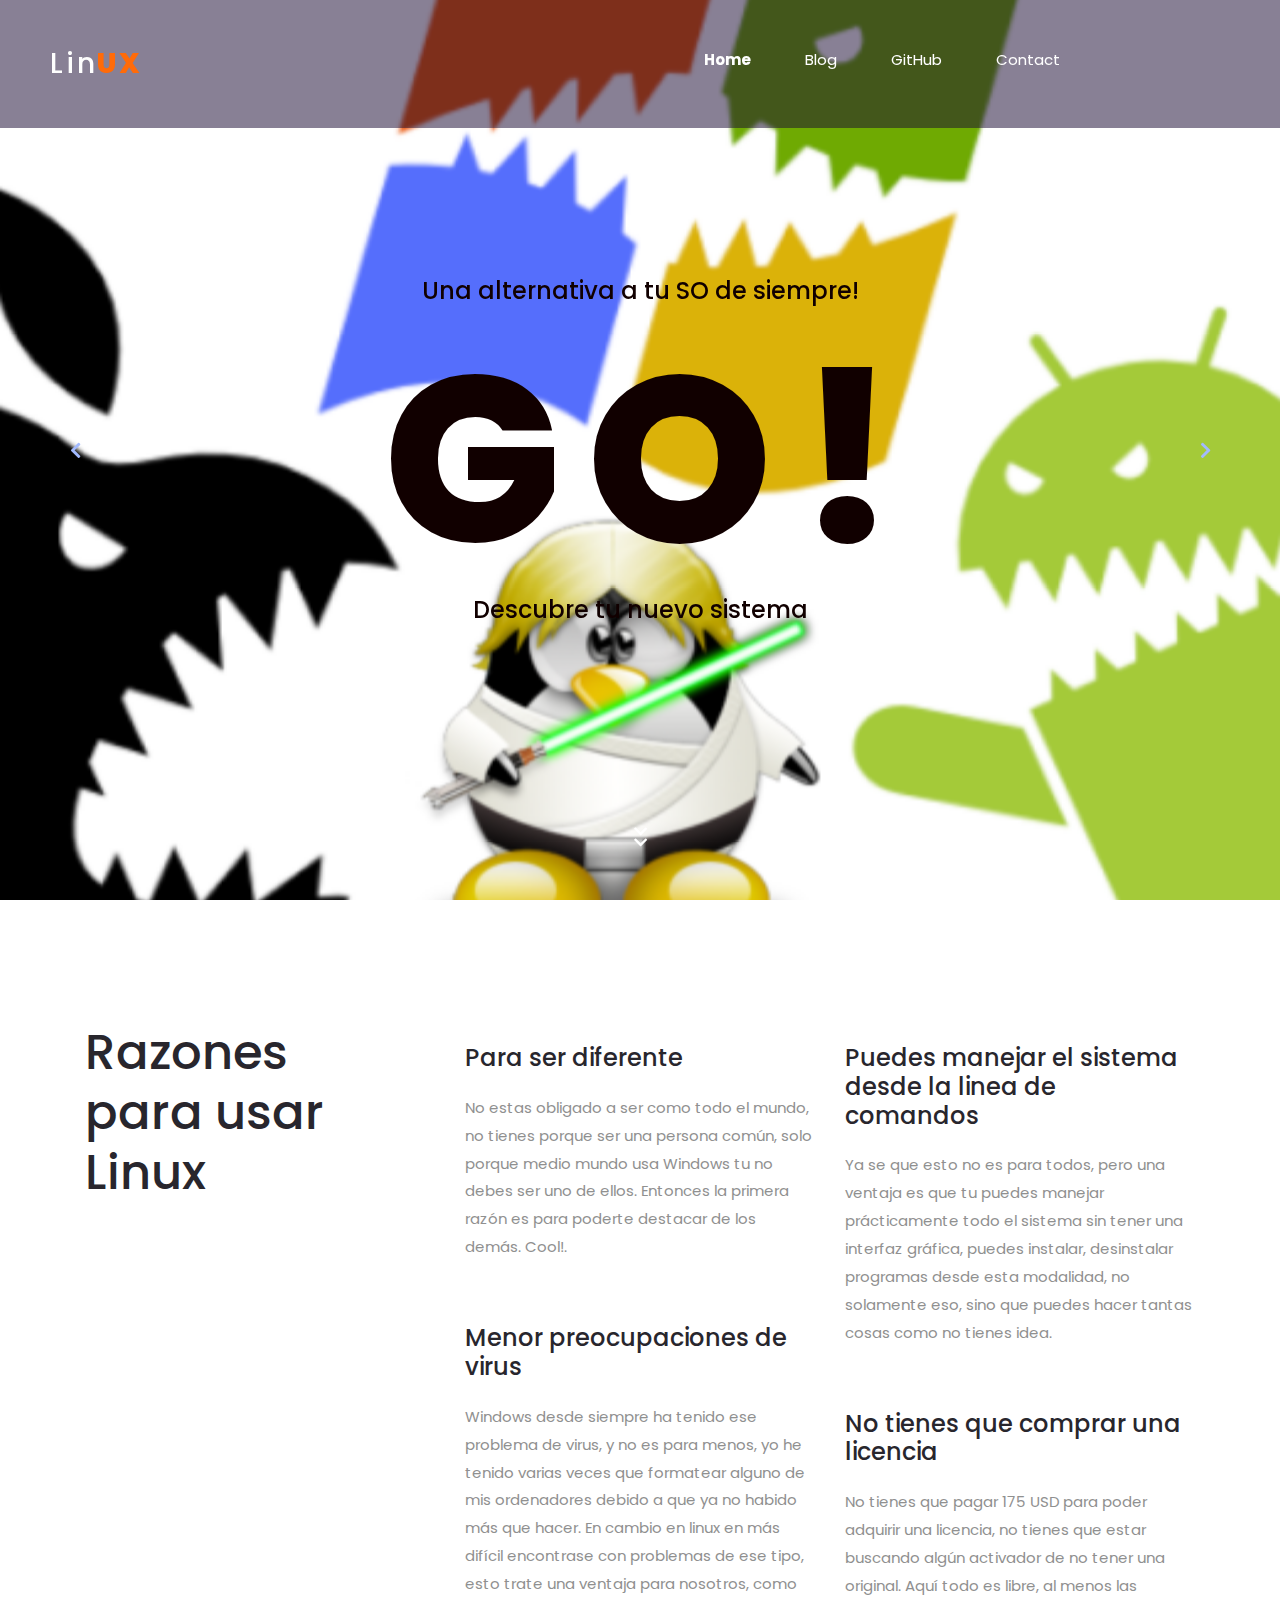
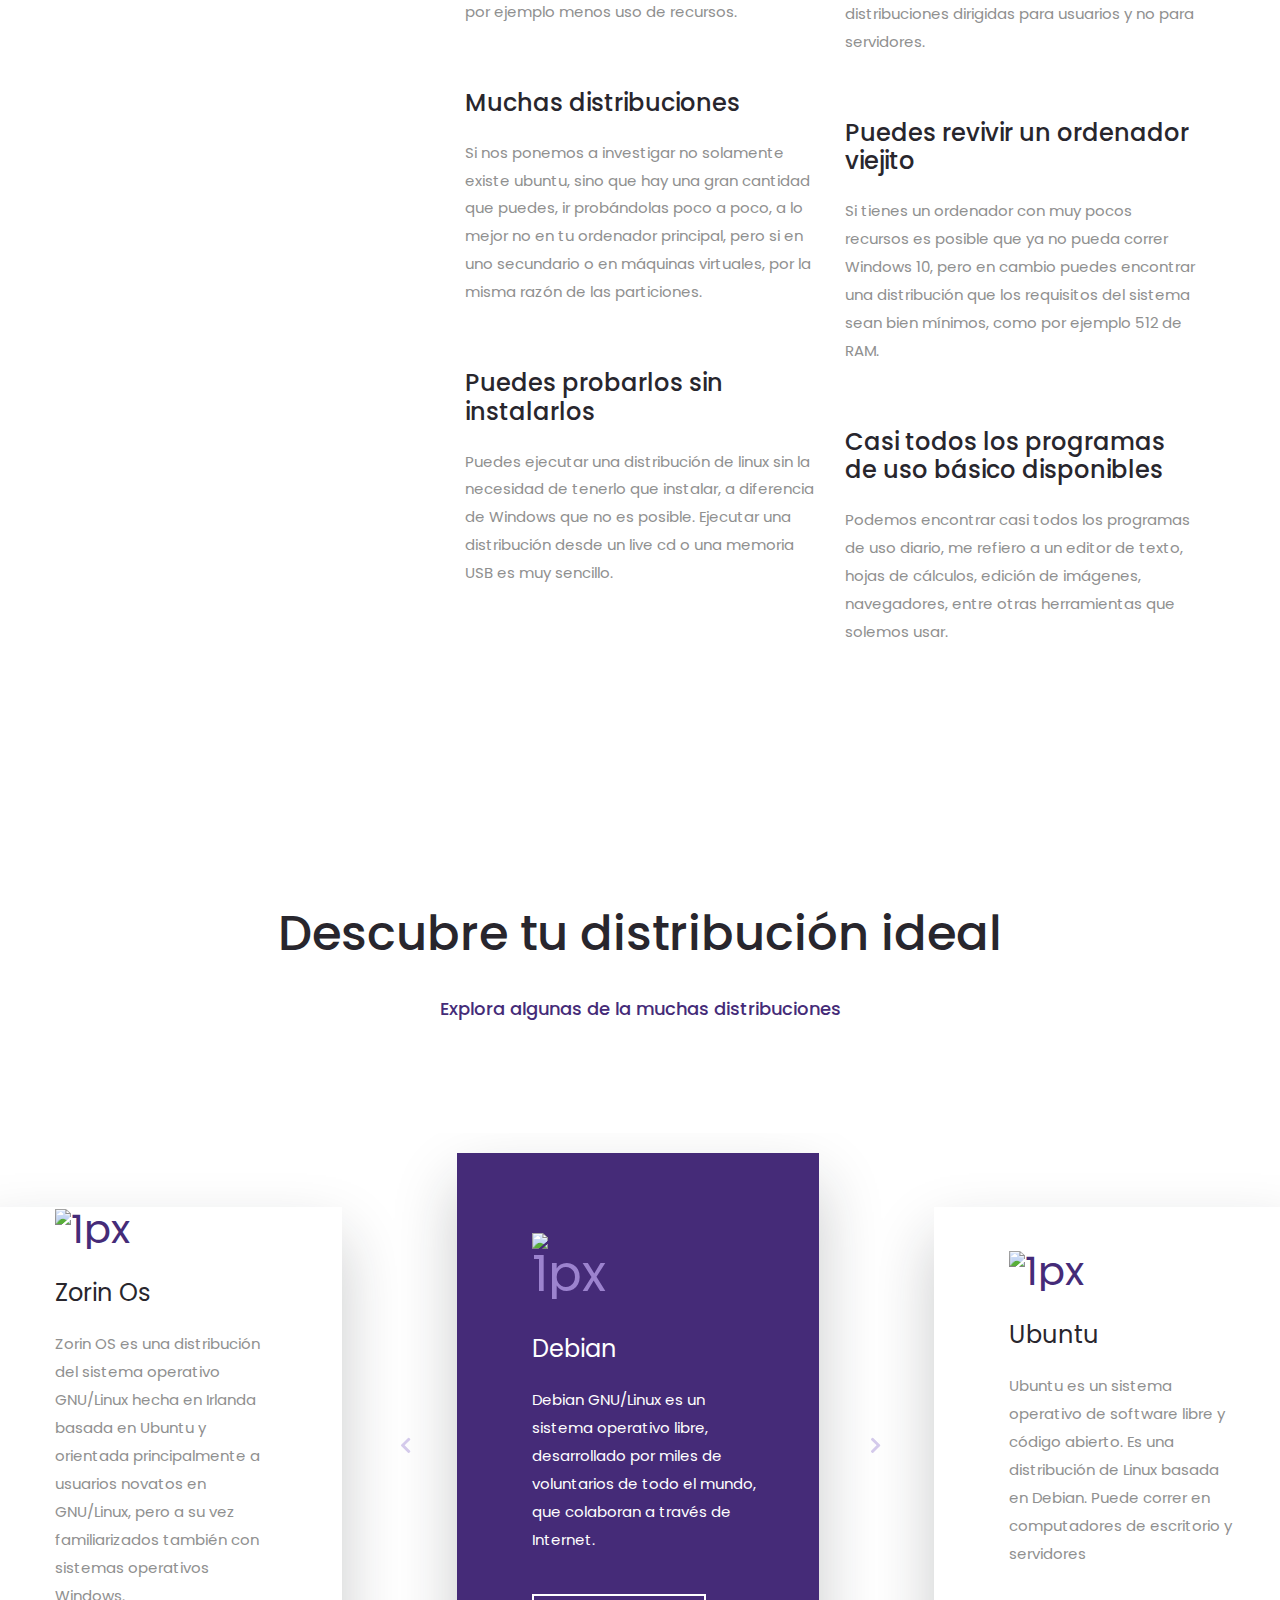
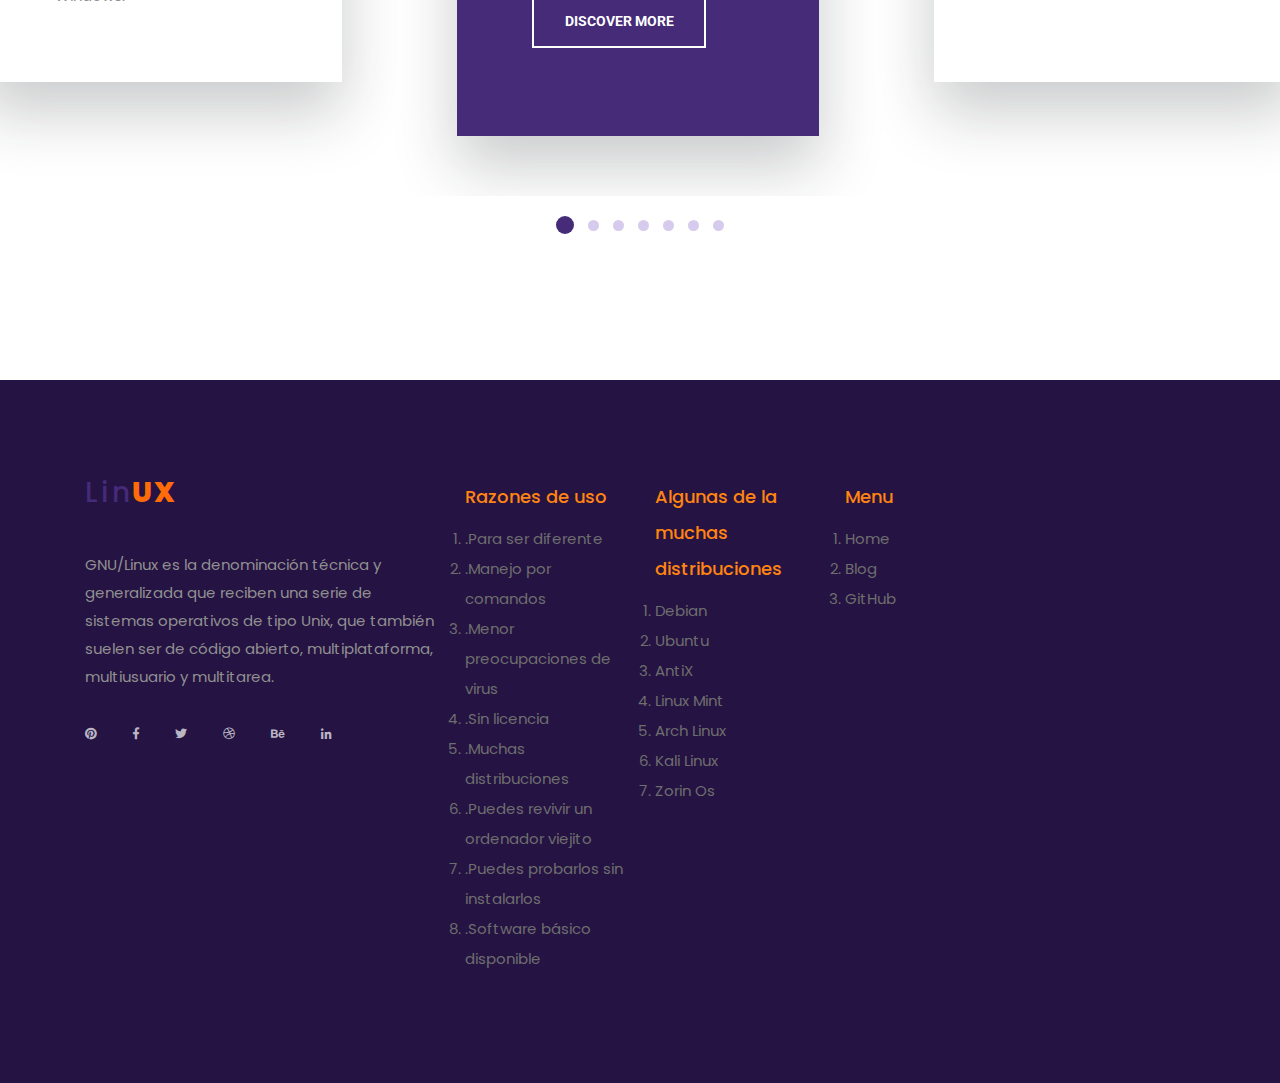
==== commit 67a066ea: "formulario" ====
--- a/index.html
+++ b/index.html
@@ -1,10 +1,11 @@
 <!DOCTYPE html>
 <html lang="es">
 <head>
-<title>RanGO - Home</title>
+<title>Linux - Home</title>
 <meta charset="utf-8">
 <meta http-equiv="X-UA-Compatible" content="IE=edge">
 <meta name="viewport" content="width=device-width, initial-scale=1">
+<link rel="icon" href="images/tux.ico" type="image/png" />
 <link rel="stylesheet" type="text/css" href="styles/bootstrap4/bootstrap.min.css">
 <link href="plugins/fontawesome-free-5.0.1/css/fontawesome-all.css" rel="stylesheet" type="text/css">
 <link rel="stylesheet" type="text/css" href="plugins/OwlCarousel2-2.2.1/owl.carousel.css">
@@ -35,7 +36,7 @@
 				<li class="active"><a href="#">Home</a></li>
 				<li><a href="https://linuxpsmrworks.business.blog/">Blog</a></li>
 				<li><a href="https://github.com/Felg-Ts">GitHub</a></li>
-				<li><a></a></li>
+				<li class="menu_mm"><a href="contact.html">Contact</a></li>
 				<li><a></a></li>
 				<li><a></a></li>
 			</ul>
@@ -212,7 +213,7 @@
 								</div>
 								<p>Debian GNU/Linux es un sistema operativo libre, desarrollado por miles de voluntarios de todo el mundo, que colaboran a través de Internet.</p>
 								<div class="button service_item_button trans_200">
-									<a href="#" class="trans_200">discover more</a>
+									<a href="debian.html" class="trans_200">discover more</a>
 								</div>
 							</div>
 						</div>
@@ -230,7 +231,7 @@
 								</div>
 								<p>Ubuntu es un sistema operativo de software libre y código abierto. Es una distribución de Linux basada en Debian. Puede correr en computadores de escritorio y servidores</p>
 								<div class="button service_item_button trans_200">
-									<a href="#" class="trans_200">discover more</a>
+									<a href="ubuntu.html" class="trans_200">discover more</a>
 								</div>
 							</div>
 						</div>
@@ -248,7 +249,7 @@
 								</div>
 								<p>antiX es una distribución de GNU/Linux basada en Debian Stable. Es comparativamente liviano y adecuado para equipos más antiguos.</p>
 								<div class="button service_item_button trans_200">
-									<a href="#" class="trans_200">discover more</a>
+									<a href="antix.html" class="trans_200">discover more</a>
 								</div>
 							</div>
 						</div>
@@ -266,7 +267,7 @@
 								</div>
 								<p>Linux Mint es una distribución de GNU/Linux comunitaria de origen franco-irlandesa basada en Ubuntu, y a su vez en Debian, que tiene por objetivo proveer un sistema operativo moderno, elegante y cómodo que sea tanto poderoso como fácil de usar.</p>
 								<div class="button service_item_button trans_200">
-									<a href="#" class="trans_200">discover more</a>
+									<a href="linuxmint.html" class="trans_200">discover more</a>
 								</div>
 							</div>
 						</div>
@@ -284,7 +285,7 @@
 								</div>
 								<p>Arch Linux ​ es una distribución Linux para computadoras x86-64​, arquitecturas ARM y I686 orientada a usuarios avanzados. Se compone en su mayor parte de software libre y de código abierto​ y apoya la participación comunitaria.​</p>
 								<div class="button service_item_button trans_200">
-									<a href="#" class="trans_200">discover more</a>
+									<a href="archlinux.html" class="trans_200">discover more</a>
 								</div>
 							</div>
 						</div>
@@ -302,7 +303,7 @@
 								</div>
 								<p>Kali Linux es una distribución basada en Debian GNU/Linux diseñada principalmente para la auditoría y seguridad informática en general. Fue fundada y es mantenida por Offensive Security Ltd.</p>
 								<div class="button service_item_button trans_200">
-									<a href="#" class="trans_200">discover more</a>
+									<a href="kalilinux.html" class="trans_200">discover more</a>
 								</div>
 							</div>
 						</div>
@@ -320,7 +321,7 @@
 								</div>
 								<p>Zorin OS​ es una distribución del sistema operativo GNU/Linux hecha en Irlanda basada en Ubuntu y orientada principalmente a usuarios novatos en GNU/Linux, pero a su vez familiarizados también con sistemas operativos Windows.</p>
 								<div class="button service_item_button trans_200">
-									<a href="#" class="trans_200">discover more</a>
+									<a href="zorinOs.html" class="trans_200">discover more</a>
 								</div>
 							</div>
 						</div>
